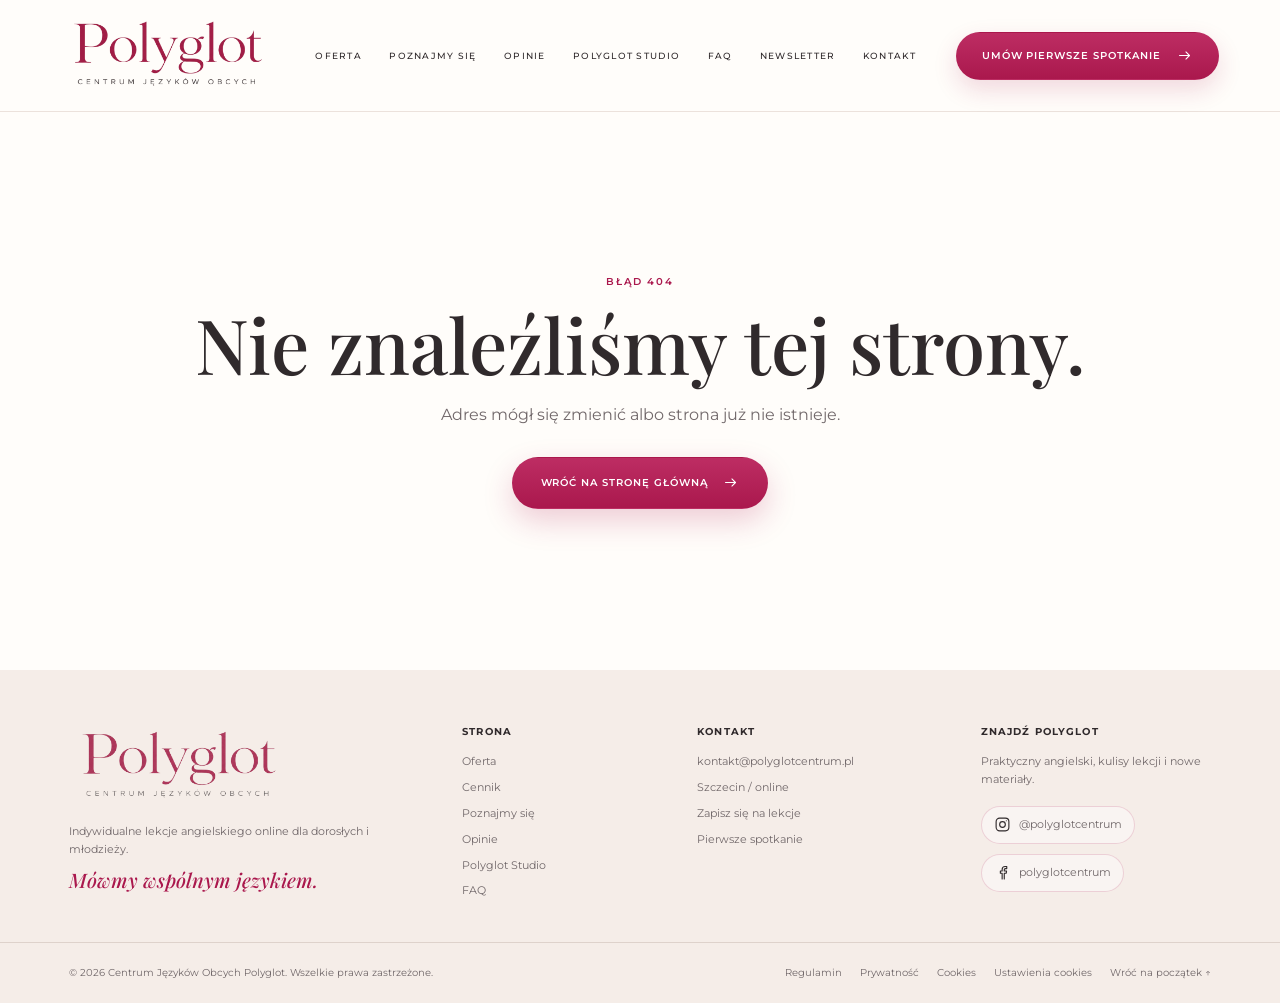
==== cennik/index.html @ 09dde8c4 "Dodanie sekcji Pierwsze spotkanie" ====
<!doctype html>
<html lang="pl">
  <head>
    <meta charset="UTF-8" />
    <meta name="viewport" content="width=device-width, initial-scale=1.0" />
    <title>Cennik lekcji angielskiego online | Polyglot</title>
    <meta name="description" content="Sprawdź ceny indywidualnych lekcji angielskiego online oraz zajęć w parach w Polyglot." />
    <meta name="robots" content="index, follow, max-image-preview:large" />
    <meta name="theme-color" content="#B21F55" />
    <link rel="canonical" href="https://polyglotcentrum.pl/cennik" />
    <link rel="icon" href="/favicon.png" />
    <meta property="og:type" content="website" />
    <meta property="og:locale" content="pl_PL" />
    <meta property="og:site_name" content="Polyglot Centrum Języków Obcych" />
    <meta property="og:title" content="Cennik lekcji angielskiego online | Polyglot" />
    <meta property="og:description" content="Sprawdź ceny indywidualnych lekcji angielskiego online oraz zajęć w parach w Polyglot." />
    <meta property="og:url" content="https://polyglotcentrum.pl/cennik" />
    <meta property="og:image" content="https://polyglotcentrum.pl/brand/polyglot-social.png" />
    <meta name="twitter:card" content="summary_large_image" />
    <meta name="twitter:title" content="Cennik lekcji angielskiego online | Polyglot" />
    <meta name="twitter:description" content="Sprawdź ceny indywidualnych lekcji angielskiego online oraz zajęć w parach w Polyglot." />
    <meta name="twitter:image" content="https://polyglotcentrum.pl/brand/polyglot-social.png" />
    <script type="application/ld+json">
      {
        "@context": "https://schema.org",
        "@type": "Service",
        "name": "Indywidualne lekcje angielskiego online",
        "url": "https://polyglotcentrum.pl/cennik",
        "provider": {
          "@type": "EducationalOrganization",
          "name": "Polyglot Centrum Języków Obcych",
          "url": "https://polyglotcentrum.pl/"
        },
        "areaServed": "PL",
        "availableChannel": {
          "@type": "ServiceChannel",
          "serviceUrl": "https://polyglotcentrum.pl/#kontakt",
          "serviceLocation": { "@type": "VirtualLocation", "url": "https://polyglotcentrum.pl/" }
        },
        "offers": [
          { "@type": "Offer", "name": "Lekcja indywidualna — 45 minut", "price": "120", "priceCurrency": "PLN", "availability": "https://schema.org/LimitedAvailability" },
          { "@type": "Offer", "name": "Lekcja indywidualna — 55 minut", "price": "140", "priceCurrency": "PLN", "availability": "https://schema.org/LimitedAvailability" },
          { "@type": "Offer", "name": "Zajęcia w parze — 45 minut", "price": "75", "priceCurrency": "PLN", "availability": "https://schema.org/LimitedAvailability", "description": "Cena za osobę" },
          { "@type": "Offer", "name": "Zajęcia w parze — 55 minut", "price": "85", "priceCurrency": "PLN", "availability": "https://schema.org/LimitedAvailability", "description": "Cena za osobę" }
        ]
      }
    </script>
    <meta name="description" content="Angielski online dla dorosłych i młodzieży. Zajęcia indywidualne i w parach, przygotowanie do egzaminów oraz oferta dla firm — spokojnie, praktycznie i bez presji.">
    <link rel="icon" href="/favicon.png">
    <meta property="og:title" content="Polyglot — angielski online dla dorosłych i młodzieży">
    <meta property="og:description" content="Angielski online dla dorosłych i młodzieży. Zajęcia indywidualne i w parach, przygotowanie do egzaminów oraz oferta dla firm — spokojnie, praktycznie i bez presji.">
    <meta property="og:image" content="/brand/polyglot-social.png">
    <meta name="twitter:card" content="summary_large_image">
    <meta name="twitter:image" content="/brand/polyglot-social.png">
    <script type="module" crossorigin src="/assets/main-DD665A2Q.js"></script>
    <link rel="stylesheet" crossorigin href="/assets/main-DyHjXM1y.css">
  </head>
  <body>
    <div id="root"></div>
  </body>
</html>
---- assets/main-DyHjXM1y.css ----
@import "https://fonts.googleapis.com/css2?family=Montserrat:wght@400;500;600&family=Playfair+Display:ital,wght@0,500;0,600;1,500&display=swap";@layer components;@layer properties{@supports (((-webkit-hyphens:none)) and (not (margin-trim:inline))) or ((-moz-orient:inline) and (not (color:rgb(from red r g b)))){*,:before,:after,::backdrop{--tw-rotate-x:initial;--tw-rotate-y:initial;--tw-rotate-z:initial;--tw-skew-x:initial;--tw-skew-y:initial;--tw-blur:initial;--tw-brightness:initial;--tw-contrast:initial;--tw-grayscale:initial;--tw-hue-rotate:initial;--tw-invert:initial;--tw-opacity:initial;--tw-saturate:initial;--tw-sepia:initial;--tw-drop-shadow:initial;--tw-drop-shadow-color:initial;--tw-drop-shadow-alpha:100%;--tw-drop-shadow-size:initial}}}@layer theme{:root,:host{--font-sans:ui-sans-serif, system-ui, sans-serif, "Apple Color Emoji", "Segoe UI Emoji", "Segoe UI Symbol", "Noto Color Emoji";--font-mono:ui-monospace, SFMono-Regular, Menlo, Monaco, Consolas, "Liberation Mono", "Courier New", monospace;--radius-sm:.25rem;--radius-md:.375rem;--radius-lg:.5rem;--shadow-sm:0 1px 3px 0 #0000001a, 0 1px 2px -1px #0000001a;--shadow-md:0 4px 6px -1px #0000001a, 0 2px 4px -2px #0000001a;--shadow-lg:0 10px 15px -3px #0000001a, 0 4px 6px -4px #0000001a;--default-font-family:var(--font-sans);--default-mono-font-family:var(--font-mono)}}@layer base{*,:after,:before,::backdrop{box-sizing:border-box;border:0 solid;margin:0;padding:0}::file-selector-button{box-sizing:border-box;border:0 solid;margin:0;padding:0}html,:host{-webkit-text-size-adjust:100%;tab-size:4;line-height:1.5;font-family:var(--default-font-family,ui-sans-serif, system-ui, sans-serif, "Apple Color Emoji", "Segoe UI Emoji", "Segoe UI Symbol", "Noto Color Emoji");font-feature-settings:var(--default-font-feature-settings,normal);font-variation-settings:var(--default-font-variation-settings,normal);-webkit-tap-highlight-color:transparent}hr{height:0;color:inherit;border-top-width:1px}abbr:where([title]){-webkit-text-decoration:underline dotted;text-decoration:underline dotted}h1,h2,h3,h4,h5,h6{font-size:inherit;font-weight:inherit}a{color:inherit;-webkit-text-decoration:inherit;-webkit-text-decoration:inherit;-webkit-text-decoration:inherit;-webkit-text-decoration:inherit;text-decoration:inherit}b,strong{font-weight:bolder}code,kbd,samp,pre{font-family:var(--default-mono-font-family,ui-monospace, SFMono-Regular, Menlo, Monaco, Consolas, "Liberation Mono", "Courier New", monospace);font-feature-settings:var(--default-mono-font-feature-settings,normal);font-variation-settings:var(--default-mono-font-variation-settings,normal);font-size:1em}small{font-size:80%}sub,sup{vertical-align:baseline;font-size:75%;line-height:0;position:relative}sub{bottom:-.25em}sup{top:-.5em}table{text-indent:0;border-color:inherit;border-collapse:collapse}:-moz-focusring{outline:auto}progress{vertical-align:baseline}summary{display:list-item}ol,ul,menu{list-style:none}img,svg,video,canvas,audio,iframe,embed,object{vertical-align:middle;display:block}img,video{max-width:100%;height:auto}button,input,select,optgroup,textarea{font:inherit;font-feature-settings:inherit;font-variation-settings:inherit;letter-spacing:inherit;color:inherit;opacity:1;background-color:#0000;border-radius:0}::file-selector-button{font:inherit;font-feature-settings:inherit;font-variation-settings:inherit;letter-spacing:inherit;color:inherit;opacity:1;background-color:#0000;border-radius:0}:where(select:is([multiple],[size])) optgroup{font-weight:bolder}:where(select:is([multiple],[size])) optgroup option{padding-inline-start:20px}::file-selector-button{margin-inline-end:4px}::placeholder{opacity:1}@supports (not ((-webkit-appearance:-apple-pay-button))) or (contain-intrinsic-size:1px){::placeholder{color:currentColor}@supports (color:color-mix(in lab, red, red)){::placeholder{color:color-mix(in oklab, currentcolor 50%, transparent)}}}textarea{resize:vertical}::-webkit-search-decoration{-webkit-appearance:none}::-webkit-date-and-time-value{min-height:1lh;text-align:inherit}::-webkit-datetime-edit{display:inline-flex}::-webkit-datetime-edit-fields-wrapper{padding:0}::-webkit-datetime-edit{padding-block:0}::-webkit-datetime-edit-year-field{padding-block:0}::-webkit-datetime-edit-month-field{padding-block:0}::-webkit-datetime-edit-day-field{padding-block:0}::-webkit-datetime-edit-hour-field{padding-block:0}::-webkit-datetime-edit-minute-field{padding-block:0}::-webkit-datetime-edit-second-field{padding-block:0}::-webkit-datetime-edit-millisecond-field{padding-block:0}::-webkit-datetime-edit-meridiem-field{padding-block:0}::-webkit-calendar-picker-indicator{line-height:1}:-moz-ui-invalid{box-shadow:none}button,input:where([type=button],[type=reset],[type=submit]){appearance:button}::file-selector-button{appearance:button}::-webkit-inner-spin-button{height:auto}::-webkit-outer-spin-button{height:auto}[hidden]:where(:not([hidden=until-found])){display:none!important}}@layer utilities{.visible{visibility:visible}.fixed{position:fixed}.flex{display:flex}.grid{display:grid}.hidden{display:none}.inline{display:inline}.transform{transform:var(--tw-rotate-x,) var(--tw-rotate-y,) var(--tw-rotate-z,) var(--tw-skew-x,) var(--tw-skew-y,)}.resize{resize:both}.blur{--tw-blur:blur(8px);filter:var(--tw-blur,) var(--tw-brightness,) var(--tw-contrast,) var(--tw-grayscale,) var(--tw-hue-rotate,) var(--tw-invert,) var(--tw-saturate,) var(--tw-sepia,) var(--tw-drop-shadow,)}.delay-1{transition-delay:1ms}}:root{--bg:#fffdfa;--surface:#fff;--surface-soft:#faf5f1;--surface-rose:#fdf4f6;--text:#302a2c;--muted:#71686a;--primary:#aa184d;--primary-hover:#85103a;--primary-soft:#cf6f91;--primary-wash:#f8e9ee;--line:#ebe2dc;--line-strong:#ded2cb;--shadow-sm:0 10px 28px #3a252a0b;--shadow-md:0 20px 52px #3a252a13;--shadow-lg:0 30px 76px #3a252a1b;--radius-sm:12px;--radius-md:18px;--radius-lg:28px;--container:1380px;--section-x:clamp(24px, 5.4vw, 92px);--section-y:clamp(40px, 4vw, 58px)}*{box-sizing:border-box}html{scroll-behavior:smooth;scroll-padding-top:90px}body{background:var(--bg);color:var(--text);-webkit-font-smoothing:antialiased;text-rendering:optimizelegibility;margin:0;font-family:Montserrat,Arial,sans-serif;font-size:16px;line-height:1.7}body.menu-is-open{overflow:hidden}main{overflow:clip}a{color:inherit;text-decoration:none}button,input,textarea{font:inherit}button,a{-webkit-tap-highlight-color:transparent}img{max-width:100%;display:block}::selection{color:var(--text);background:var(--primary-wash)}:focus-visible{outline-offset:3px;outline:3px solid #b21f5547}.skip-link{z-index:1000;background:var(--text);color:#fff;border-radius:8px;padding:10px 14px;transition:transform .2s;position:fixed;top:12px;left:14px;transform:translateY(-160%)}.skip-link:focus{transform:translateY(0)}.eyebrow{color:var(--primary);letter-spacing:.18em;text-transform:uppercase;margin:0 0 14px;font-size:10px;font-weight:600}.section{padding:var(--section-y) var(--section-x);position:relative}.section-heading{text-align:center;max-width:760px;margin:0 auto 26px}.section-heading-left{text-align:left;margin-left:0}.section-heading h2,.about h2,.contact h2{letter-spacing:-.025em;margin:0;font:500 clamp(32px,3.2vw,48px)/1.1 Playfair Display,serif}.section-intro{max-width:620px;color:var(--muted);margin:0 auto;font-size:13px;line-height:1.8}.section-heading-left .section-intro{margin-left:0}.heading-rule{background:var(--primary);opacity:.72;width:44px;height:1px;margin:18px auto;display:block}.heading-rule-left{margin-left:0}.button{letter-spacing:.095em;text-transform:uppercase;border:1px solid #0000;border-radius:999px;justify-content:center;align-items:center;gap:15px;min-height:52px;padding:14px 28px;font-size:10px;font-weight:600;transition:transform .24s,background .24s,border-color .24s,color .24s,box-shadow .24s;display:inline-flex}.button:hover{transform:translateY(-2px)}.button-primary{color:#fff;background:linear-gradient(180deg, #bd2d63 0%, var(--primary) 100%);box-shadow:0 12px 30px #b21f5538}.button-primary:hover{background:linear-gradient(180deg, #a91e51 0%, var(--primary-hover) 100%);box-shadow:0 17px 38px #8f164342}.button-secondary{color:var(--primary-hover);background:#ffffffb3;border-color:#b21f558c}.button-secondary:hover{border-color:var(--primary);background:#fff}.button-row{flex-wrap:wrap;gap:16px;margin-top:24px;display:flex}.card{border:1px solid var(--line);box-shadow:var(--shadow-sm);background:#ffffffdb}.card-grid{max-width:var(--container);gap:20px;margin:0 auto;display:grid}.card-icon{background:var(--primary-wash);width:48px;height:48px;color:var(--primary);border-radius:50%;place-items:center;display:grid}.site-header{z-index:100;-webkit-backdrop-filter:blur(18px);backdrop-filter:blur(18px);background:#fffdfaf0;border-bottom:1px solid #eadfd9e6;grid-template-columns:minmax(214px,auto) 1fr auto;align-items:center;gap:30px;min-height:112px;padding:8px clamp(24px,4.8vw,78px);display:grid;position:sticky;top:0}.brand{align-items:center;width:214px;display:flex}.brand-logo{object-fit:contain;object-position:left center;width:100%;height:auto}.nav{justify-content:center;gap:clamp(18px,2.15vw,36px);display:flex}.nav a{letter-spacing:.14em;text-transform:uppercase;font-size:9px;font-weight:500;position:relative}.nav a:after{content:"";background:var(--primary);height:1px;transition:right .23s;position:absolute;bottom:-8px;left:0;right:100%}.nav a:hover:after{right:0}.header-cta .button{min-height:48px;padding-inline:25px;box-shadow:0 10px 24px #aa184d29}.menu-toggle{background:0 0;border:0;width:42px;height:42px;padding:9px;display:none}.menu-toggle span{background:var(--text);width:24px;height:1px;margin:6px auto;transition:transform .2s,opacity .2s;display:block}.menu-toggle-open span:first-child{transform:translateY(7px)rotate(45deg)}.menu-toggle-open span:nth-child(2){opacity:0}.menu-toggle-open span:nth-child(3){transform:translateY(-7px)rotate(-45deg)}.hero{background:radial-gradient(circle at 78% 42%,#f7e8ecbd,#0000 31%),linear-gradient(118deg,#fffefd 0%,#fffaf8 56%,#fdf5f3 100%);border-bottom:1px solid #eadfd9b8;grid-template-columns:minmax(0,.98fr) minmax(510px,1.02fr);min-height:calc(100vh - 112px);display:grid;position:relative}.hero-copy{z-index:3;align-self:center;padding:68px 3.2vw 62px clamp(46px,7.7vw,128px);position:relative}.hero .eyebrow{margin-bottom:20px}.hero h1{letter-spacing:-.04em;max-width:600px;margin:0 0 16px;font:500 clamp(45px,4vw,64px)/1.025 Playfair Display,serif}.hero-motto{color:var(--primary);margin:0 0 17px;font:italic 500 clamp(24px,1.9vw,31px)/1.25 Playfair Display,serif}.hero-lead{max-width:590px;color:var(--muted);margin:0;font-size:clamp(13px,.9vw,15px);line-height:1.8}.hero-image-wrap{z-index:2;align-items:center;min-width:0;padding:30px clamp(30px,4.2vw,66px) 30px 8px;display:flex;position:relative}.hero-image-halo{background:#f8ebeec7;border-radius:50%;width:min(45vw,700px);height:min(45vw,700px);position:absolute;top:50%;left:1%;transform:translateY(-50%)}.hero-image-frame{z-index:2;width:100%;position:relative}.hero-image-frame img{object-fit:cover;object-position:center 18%;filter:brightness(1.035)saturate(.96);border-radius:18px 18px 25%;width:100%;height:min(70vh,690px);box-shadow:0 25px 68px #42302e17}.hero-facts{width:max-content;max-width:100%;margin-top:30px;display:flex}.hero-facts article{border-right:1px solid var(--line);align-items:center;gap:11px;padding:0 20px;display:flex}.hero-facts article:first-child{padding-left:0}.hero-facts article:last-child{border-right:0;padding-right:0}.hero-facts article>span{color:var(--primary);place-items:center;display:grid}.hero-facts p{color:var(--muted);white-space:nowrap;margin:0;font-size:9.5px;font-weight:500}.offer{background:var(--surface-soft)}.offer-grid{grid-template-columns:repeat(5,minmax(0,1fr))}.offer-card{min-height:265px;box-shadow:none;text-align:left;background:#ffffffa8;border-color:#ded2cbb8;border-radius:6px;flex-direction:column;align-items:stretch;padding:25px 23px 27px;transition:transform .28s,border-color .28s,box-shadow .28s;display:flex}.offer-card:hover{background:#fffffff0;border-color:#aa184d38;transform:translateY(-3px);box-shadow:0 20px 50px #3a252a12}.offer-card-heading{justify-content:flex-start;align-items:center;margin-bottom:34px;display:flex}.offer-card .card-icon{background:0 0;border:1px solid #aa184d33;border-radius:50%;width:42px;height:42px}.offer-card h3{letter-spacing:-.015em;max-width:190px;margin:0 0 17px;font:500 23px/1.16 Playfair Display,serif}.offer-card p{color:var(--muted);margin:0 0 25px;font-size:11.5px;line-height:1.78}.offer-next-step{text-align:center;max-width:760px;margin:26px auto 0}.offer-next-step>p{color:var(--muted);margin:0 auto 18px;font-size:12px;line-height:1.75}.offer-next-step>p strong{color:var(--text);font-weight:600}.offer-next-step>div{flex-wrap:wrap;justify-content:center;gap:16px 30px;display:flex}.offer-next-step a{color:var(--primary-hover);letter-spacing:.12em;text-transform:uppercase;align-items:center;gap:10px;font-size:10px;font-weight:700;display:inline-flex}.offer-next-step a:hover{color:var(--primary)}.about{background:var(--bg);grid-template-columns:minmax(0,1.08fr) minmax(400px,.92fr);align-items:center;gap:clamp(44px,5vw,76px);display:grid}.about-copy{min-width:0;padding-left:clamp(0px,2vw,28px)}.about h2{max-width:620px;font-size:clamp(38px,3.6vw,54px)}.about-copy>p:not(.eyebrow){max-width:640px;color:var(--muted);margin:0 0 16px;font-size:13px;line-height:1.85}.about-images{border-radius:190px 190px 8px 8px;min-width:0;overflow:hidden;box-shadow:0 24px 60px #3a252a14}.about-main-image{object-fit:cover;object-position:78% 24%;transform-origin:78% 24%;width:100%;height:min(66vw,650px);transform:scale(1.4)}.about-fact-cards{grid-template-columns:repeat(3,minmax(0,1fr));gap:12px;margin-top:28px;display:grid}.about-fact-cards article{border:0;border-top:1px solid var(--line);background:0 0;border-radius:0;grid-template-columns:40px 1fr;gap:12px;padding:16px;display:grid}.about-fact-cards article>span{background:var(--primary-wash);width:38px;height:38px;color:var(--primary);border-radius:50%;place-items:center;display:grid}.about-fact-cards h3{margin:0 0 4px;font-size:11.5px;line-height:1.45}.about-fact-cards p{color:var(--muted);margin:0;font-size:10px;line-height:1.55}.testimonials{background:var(--bg);padding-top:38px;padding-bottom:38px}.testimonials .section-heading{margin-bottom:20px}.testimonials .section-heading h2{font-size:clamp(28px,2.5vw,38px)}.testimonial-grid{grid-template-columns:repeat(3,minmax(0,1fr));align-items:stretch;gap:18px;max-width:1180px;margin:0 auto;display:grid}.testimonial-grid.is-short{grid-template-columns:repeat(2,minmax(0,1fr));max-width:780px}.testimonial-card{border-color:var(--line);min-height:0;box-shadow:var(--shadow-sm);background:#fff;border-radius:5px;flex-direction:column;padding:24px 28px 22px;display:flex}.testimonial-card:first-child{color:var(--text);border-color:var(--line);background:#fff}.testimonial-card>p{color:var(--text);margin:0 0 18px;font:400 13.5px/1.75 Montserrat,Arial,sans-serif}.testimonial-card footer{border-top:1px solid var(--line);align-items:center;gap:10px;margin-top:auto;padding-top:12px;display:flex}.testimonial-card:first-child footer{border-top-color:var(--line)}.initials{background:var(--primary-wash);width:34px;height:34px;color:var(--primary-hover);border-radius:50%;place-items:center;font-size:9px;display:grid}.testimonial-card:first-child .initials{background:var(--primary-wash);color:var(--primary-hover)}.testimonial-card strong,.testimonial-card small{display:block}.testimonial-card small{color:var(--muted);font-size:9.5px}.testimonial-card:first-child small{color:#ffffffb8}.slider-controls{justify-content:center;align-items:center;gap:14px;margin-top:28px;display:flex}.slider-controls button{border:1px solid var(--line);width:42px;height:42px;color:var(--primary-hover);background:#fff;border-radius:50%;place-items:center;display:grid}.slider-controls button:hover{border-color:var(--primary);background:var(--primary-wash)}.slider-controls button:first-child svg{transform:rotate(180deg)}.slider-count{min-width:32px;color:var(--muted);text-align:center;font-size:11px}.slider-dots{align-items:center;gap:7px;display:flex}.slider-dots span{background:var(--line);border-radius:50%;width:6px;height:6px;transition:width .2s,background .2s}.slider-dots span.is-active{background:var(--primary);border-radius:999px;width:18px}.studio{background:radial-gradient(circle at 8% 8%,#f8e8eeb3,#0000 23%),linear-gradient(145deg,#fffdfb,#fbf6f3);overflow:hidden}.studio-showcase{border:1px solid var(--line);max-width:1080px;box-shadow:var(--shadow-sm);background:#ffffffe0;border-radius:28px;grid-template-columns:auto minmax(0,1fr) auto;align-items:center;gap:clamp(28px,4vw,54px);margin:0 auto;padding:clamp(34px,4vw,56px);display:grid}.studio-showcase-icon{background:var(--primary-wash);width:112px;height:112px;color:var(--primary);border-radius:50%;place-items:center;display:grid}.studio-showcase-copy .eyebrow{margin-bottom:11px}.studio-showcase-copy h2{margin:0 0 13px;font:500 clamp(30px,2.9vw,44px)/1.1 Playfair Display,serif}.studio-showcase-copy>p:not(.eyebrow){max-width:620px;color:var(--muted);margin:0;font-size:12.5px;line-height:1.8}.studio-tags{flex-wrap:wrap;gap:8px;margin-top:20px;display:flex}.studio-tags span{border:1px solid var(--line);color:var(--primary-hover);background:var(--surface-soft);letter-spacing:.05em;text-transform:uppercase;border-radius:999px;padding:7px 11px;font-size:9px;font-weight:600}.studio-showcase-link{white-space:nowrap}.first-meeting{background:radial-gradient(circle at 88% 12%, #d76e941f, transparent 27%), var(--surface-soft)}.first-meeting-card{border:1px solid var(--line);border-radius:var(--radius-lg);max-width:1180px;box-shadow:var(--shadow-md);background:#ffffffe6;grid-template-columns:minmax(0,.86fr) minmax(0,1.14fr);gap:clamp(42px,6vw,78px);margin:0 auto;padding:clamp(38px,5vw,64px);display:grid}.first-meeting-intro h2{letter-spacing:-.025em;margin:0;font:500 clamp(34px,3.5vw,50px)/1.08 Playfair Display,serif}.first-meeting-intro>p:not(.eyebrow){color:var(--muted);margin:0;font-size:13px;line-height:1.8}.first-meeting-price{align-items:baseline;gap:14px;margin:26px 0 22px;display:flex}.first-meeting-price strong{color:var(--primary-hover);font:500 42px/1 Playfair Display,serif}.first-meeting-price span{color:var(--muted);letter-spacing:.09em;text-transform:uppercase;font-size:10px;font-weight:600}.first-meeting-details{grid-template-columns:repeat(2,minmax(0,1fr));align-content:center;gap:24px 28px;display:grid}.first-meeting-details article{align-items:flex-start;gap:14px;display:flex}.first-meeting-details .card-icon{flex:none;width:39px;height:39px}.first-meeting-details h3{margin:0 0 6px;font:500 19px/1.25 Playfair Display,serif}.first-meeting-details article p{color:var(--muted);margin:0;font-size:10.5px;line-height:1.7}.first-meeting-note{border-left:2px solid var(--primary-soft);background:var(--primary-wash);color:var(--muted);grid-column:1/-1;margin:5px 0 0;padding:19px 21px;font-size:11px;line-height:1.75}.first-meeting-note strong{color:var(--text)}.getting-started{background:var(--bg)}.getting-started-steps{grid-template-columns:repeat(4,minmax(0,1fr));max-width:1180px;margin:0 auto;padding:0;list-style:none;display:grid}.getting-started-steps li{border-left:1px solid var(--line);min-height:190px;padding:16px 30px 22px}.getting-started-steps li:last-child{border-right:1px solid var(--line)}.getting-started-steps li>span{color:var(--primary-soft);margin-bottom:23px;font:italic 500 25px/1 Playfair Display,serif;display:block}.getting-started-steps h3{margin:0 0 9px;font:500 21px/1.25 Playfair Display,serif}.getting-started-steps p{color:var(--muted);margin:0;font-size:10.5px;line-height:1.72}.faq{background:var(--bg);grid-template-columns:minmax(280px,.72fr) minmax(0,1.28fr);align-items:start;gap:clamp(38px,5vw,60px);display:grid}.faq .section-heading{margin-bottom:30px}.faq-list{gap:10px;display:grid}.faq-item{border:1px solid var(--line);border-radius:var(--radius-sm);background:#fffc;overflow:hidden}.faq-item button{width:100%;color:var(--text);text-align:left;cursor:pointer;background:0 0;border:0;justify-content:space-between;align-items:center;padding:19px 21px;font-weight:500;display:flex}.faq-item button b{color:var(--primary);font:300 24px/1 Playfair Display,serif}.faq-answer{grid-template-rows:0fr;transition:grid-template-rows .28s;display:grid}.faq-answer[hidden]{display:none}.faq-answer p{color:var(--muted);margin:0;padding:0 21px;font-size:12.5px;overflow:hidden}.faq-open .faq-answer{grid-template-rows:1fr}.faq-open .faq-answer p{padding-bottom:21px}.faq-regulations{border:1px solid var(--line);border-radius:var(--radius-md);background:var(--surface-soft);padding:24px}.faq-regulations h3{margin:0 0 8px;font:500 24px/1.2 Playfair Display,serif}.faq-regulations p{color:var(--muted);margin:0 0 19px;font-size:11.5px}.faq-regulations .button{width:100%}.contact{background:var(--surface-soft);grid-template-columns:minmax(0,.9fr) minmax(420px,1.1fr);align-items:start;gap:clamp(44px,6vw,74px);display:grid}.contact-copy>p:not(.eyebrow):not(.contact-doc-note){max-width:560px;color:var(--muted);margin:0;font-size:13px}.contact-details{gap:14px;margin:28px 0;display:grid}.contact-details span{align-items:center;gap:13px;font-size:11.5px;display:flex}.contact-details svg,.contact-details a:hover{color:var(--primary)}.contact-doc-note{max-width:560px;color:var(--muted);margin:0;font-size:10.5px}.contact-doc-note a{color:var(--primary-hover);text-underline-offset:3px;text-decoration:underline}.contact-form-wrap{border:1px solid var(--line);border-radius:var(--radius-md);box-shadow:var(--shadow-md);background:#ffffffe6;padding:33px}.contact-form{grid-template-columns:1fr 1fr;gap:9px 16px;display:grid}.contact-form label{color:var(--text);letter-spacing:.1em;text-transform:uppercase;font-size:9px;font-weight:600}.contact-intent,.contact-form select,.contact-form label[for=contact-message],.contact-form textarea,.consent,.contact-form button{grid-column:1/-1}.contact-form input,.contact-form textarea,.contact-form select{border:1px solid var(--line);width:100%;min-width:0;color:var(--text);letter-spacing:0;text-transform:none;background:#fffefd;border-radius:10px;outline:none;margin:0 0 10px;padding:14px 15px;font-size:13px;transition:border-color .2s,box-shadow .2s}.contact-form textarea{resize:vertical}.contact-form input::placeholder,.contact-form textarea::placeholder{color:#a49a97}.contact-form input:focus,.contact-form textarea:focus,.contact-form select:focus{border-color:var(--primary);box-shadow:0 0 0 4px #b21f5517}.consent{align-items:flex-start;gap:10px;margin-top:2px;line-height:1.6;color:var(--muted)!important;letter-spacing:0!important;text-transform:none!important;font-size:9.5px!important;font-weight:400!important;display:flex!important}.consent input{width:auto;margin:3px 0 0}.contact-form button{background:linear-gradient(180deg, #bd2d63 0%, var(--primary) 100%);color:#fff;letter-spacing:.1em;cursor:pointer;border:0;border-radius:999px;justify-content:center;align-items:center;gap:16px;min-height:54px;margin-top:5px;font-size:10px;font-weight:600;transition:transform .24s,background .24s,box-shadow .24s;display:flex}.contact-form button:hover{background:linear-gradient(180deg, #a91e51 0%, var(--primary-hover) 100%);transform:translateY(-2px);box-shadow:0 14px 30px #8f164333}.contact-form button:disabled{cursor:wait;opacity:.7}.contact-form-error{color:#8b2e3f;grid-column:1/-1;margin:4px 0 0;font-size:11px}.form-success{text-align:center;padding:62px 18px}.form-success h3{margin:0 0 12px;font:500 30px/1.2 Playfair Display,serif}.form-success p{max-width:460px;color:var(--muted);margin:0 auto 22px;font-size:12.5px}.form-reset{color:var(--primary-hover);letter-spacing:.1em;cursor:pointer;background:0 0;border:0;font-size:10px;font-weight:600}.newsletter-signup .ml-form-embedSubmit button{background:var(--primary)!important}.newsletter{background:radial-gradient(circle at 12% 18%,#d76e941f,#0000 26%),linear-gradient(135deg,#fffdfb 0%,#fff5f7 100%)}.newsletter-premium-card{border-radius:var(--radius-lg);max-width:1080px;box-shadow:var(--shadow-md);background:#ffffffdb;border:1px solid #eadfd9f5;grid-template-columns:minmax(0,1.1fr) minmax(340px,.9fr);align-items:center;gap:clamp(34px,5vw,70px);margin:0 auto;padding:clamp(42px,5vw,64px);display:grid}.newsletter-premium-card h2{letter-spacing:-.025em;margin:0;font:500 clamp(34px,3.6vw,50px)/1.08 Playfair Display,serif}.newsletter-intro{color:var(--muted);margin:0;font-size:13px;line-height:1.8}.newsletter-benefits{gap:10px;margin-top:25px;display:grid}.newsletter-benefits div{align-items:flex-start;gap:10px;display:flex}.newsletter-benefits span{background:var(--primary-wash);width:20px;height:20px;color:var(--primary);border-radius:50%;flex:none;place-items:center;margin-top:2px;font-size:11px;font-weight:600;display:grid}.newsletter-benefits p{color:var(--text);margin:0;font-size:11.5px}.newsletter-signup{border:1px solid var(--line);border-radius:var(--radius-md);background:var(--surface-soft);padding:27px}.newsletter-form{gap:9px;display:grid}.newsletter-form label{letter-spacing:.1em;text-transform:uppercase;font-size:9px;font-weight:600}.newsletter-form input{border:1px solid var(--line);width:100%;min-height:55px;color:var(--text);background:#fff;border-radius:999px;outline:none;padding:14px 18px}.newsletter-form input:focus{border-color:var(--primary);box-shadow:0 0 0 4px #b21f5517}.newsletter-form .newsletter-consent-check{color:var(--muted);letter-spacing:0;text-transform:none;cursor:pointer;grid-template-columns:18px 1fr;align-items:start;gap:10px;margin:4px 2px 6px;font-size:9.5px;font-weight:400;line-height:1.55;display:grid}.newsletter-form .newsletter-consent-check input{width:16px;height:16px;min-height:16px;accent-color:var(--primary);border-radius:4px;margin:2px 0 0;padding:0}.newsletter-consent-check a{color:var(--primary-hover);text-underline-offset:3px;text-decoration:underline}.newsletter-form button{background:linear-gradient(180deg, #bd2d63 0%, var(--primary) 100%);color:#fff;letter-spacing:.1em;cursor:pointer;border:0;border-radius:999px;min-height:55px;padding:14px 24px;font-size:10px;font-weight:600;transition:transform .24s,background .24s,box-shadow .24s;box-shadow:0 12px 28px #b21f5533}.newsletter-form button:hover{background:linear-gradient(180deg, #a91e51 0%, var(--primary-hover) 100%);transform:translateY(-2px);box-shadow:0 16px 34px #8f16433d}.newsletter-form button:disabled{cursor:wait;opacity:.7}.newsletter-consent{color:var(--muted);margin:13px 0 0;font-size:9.5px;line-height:1.65}.newsletter-consent a{color:var(--primary-hover);text-underline-offset:3px;text-decoration:underline}.newsletter-message{color:var(--primary-hover);margin:14px 0 0;font-size:11px;font-weight:500}.newsletter-message-error{color:#8b2e3f}.newsletter-consent-required{text-align:center;padding:28px 12px}.newsletter-consent-required h3{margin:0 0 10px;font:500 25px/1.2 Playfair Display,serif}.newsletter-consent-required p{color:var(--muted);margin:0 auto 18px;font-size:11px;line-height:1.7}.newsletter-consent-required p a{color:var(--primary-hover);text-underline-offset:3px;text-decoration:underline}.newsletter-consent-required button{border:1px solid var(--primary);background:var(--primary);color:#fff;letter-spacing:.08em;cursor:pointer;border-radius:999px;min-height:48px;padding:12px 20px;font-size:9px;font-weight:600;transition:transform .2s,background .2s}.newsletter-consent-required button:hover{background:var(--primary-hover);transform:translateY(-1px)}.footer-cookie-settings{color:var(--primary-hover);font:inherit;text-underline-offset:3px;cursor:pointer;background:0 0;border:0;text-decoration:underline}:is(.newsletter-signup .ml-form-embedContent,.newsletter-signup .ml-form-embedPermissions:has(.privacy-policy)){display:none!important}.newsletter-signup .ml-form-embedContainer,.newsletter-signup .ml-form-align-center,.newsletter-signup .ml-form-embedWrapper{width:100%!important;max-width:none!important}.newsletter-signup .ml-form-embedWrapper{background:0 0!important}.newsletter-signup .ml-form-embedBody{padding:0!important}.site-footer{background:#f5ede8}.footer-main{max-width:var(--container);padding:54px var(--section-x) 42px;grid-template-columns:1.5fr .78fr 1fr 1.05fr;gap:clamp(30px,5vw,70px);margin:0 auto;display:grid}.footer-brand img{object-fit:contain;object-position:left center;width:220px;height:auto}.footer-brand p{max-width:310px;color:var(--muted);margin:14px 0 8px;font-size:10.5px}.footer-brand em{color:var(--primary);font:italic 500 20px/1.3 Playfair Display,serif}.footer-main nav,.footer-contact,.footer-social{flex-direction:column;align-items:flex-start;gap:8px;display:flex}.footer-main strong{letter-spacing:.12em;text-transform:uppercase;margin-bottom:5px;font-size:9.5px}.footer-main a,.footer-main span{color:var(--muted);font-size:10.5px}.footer-main a:hover{color:var(--primary-hover)}.footer-social>p{max-width:230px;color:var(--muted);margin:0 0 9px;font-size:10.5px;line-height:1.7}.social-links{flex-wrap:wrap;gap:10px;display:flex}.social-links a{color:var(--text);background:#ffffff6b;border:1px solid #aa184d2b;border-radius:999px;align-items:center;gap:8px;padding:9px 12px;transition:border-color .2s,background .2s,color .2s;display:inline-flex}.social-links a:hover{color:var(--primary-hover);background:#ffffffdb;border-color:#aa184d61}.social-links svg{fill:none;stroke:currentColor;stroke-width:1.6px;stroke-linecap:round;stroke-linejoin:round;width:17px;height:17px}.social-links .social-dot{fill:currentColor;stroke:none}.footer-bottom{max-width:var(--container);padding:22px var(--section-x);border-top:1px solid var(--line-strong);justify-content:space-between;align-items:center;gap:20px;margin:0 auto;display:flex}.footer-bottom p,.footer-bottom a{color:var(--muted);margin:0;font-size:9.5px}.footer-bottom a:hover{color:var(--primary-hover)}.footer-bottom nav{flex-wrap:wrap;gap:18px;display:flex}.footer-cookie-settings{color:var(--muted);padding:0;font-size:9.5px;text-decoration:none}.cookie-consent{z-index:1000;border:1px solid var(--line-strong);border-radius:var(--radius-md);max-width:1060px;box-shadow:var(--shadow-lg);background:#fffdfafa;justify-content:space-between;align-items:center;gap:28px;margin:0 auto;padding:22px 24px;display:flex;position:fixed;bottom:22px;left:22px;right:22px}.cookie-consent h2{margin:0 0 5px;font:500 22px/1.2 Playfair Display,serif}.cookie-consent p{max-width:610px;color:var(--muted);margin:0;font-size:11px;line-height:1.65}.cookie-consent p a{color:var(--primary-hover);text-decoration:underline}.cookie-actions{flex:none;gap:10px;display:flex}.cookie-actions button{letter-spacing:.08em;cursor:pointer;border-radius:999px;min-height:44px;padding:11px 17px;font-size:9px;font-weight:600}.cookie-essential{border:1px solid var(--primary);color:var(--primary-hover);background:0 0}.cookie-functional{border:1px solid var(--primary);background:var(--primary);color:#fff}.studio-page{min-height:100vh;padding:70px var(--section-x);background:var(--bg)}.studio-page-hero{text-align:center;max-width:800px;margin:0 auto 64px}.studio-page-hero h1{margin:0 0 20px;font:500 clamp(46px,7vw,82px)/1.03 Playfair Display,serif}.studio-page-hero>p:not(.eyebrow){color:var(--muted);margin:0 auto 28px}.studio-page-grid{grid-template-columns:repeat(4,minmax(0,1fr));gap:20px;max-width:1150px;margin:0 auto;display:grid}.studio-page-grid article{border:1px solid var(--line);border-radius:var(--radius-md);background:#fff;padding:30px}.studio-page-grid h2{margin:0 0 10px;font:500 26px/1.2 Playfair Display,serif}.studio-page-grid p{color:var(--muted);font-size:12px}.studio-page-grid span{color:var(--primary-hover);letter-spacing:.12em;text-transform:uppercase;font-size:9.5px}.not-found-page{min-height:62vh;padding:70px var(--section-x);text-align:center;flex-direction:column;justify-content:center;align-items:center;display:flex}.not-found-page h1{margin:0 0 18px;font:500 clamp(44px,6vw,76px)/1.04 Playfair Display,serif}.not-found-page>p:not(.eyebrow){max-width:580px;color:var(--muted);margin:0 0 28px}.pricing-page{min-height:100vh;padding:78px var(--section-x) 92px;background:var(--bg)}.pricing-hero{text-align:center;max-width:780px;margin:0 auto 54px}.pricing-hero h1{letter-spacing:-.025em;margin:0 0 22px;font:500 clamp(48px,6vw,76px)/1.02 Playfair Display,serif}.pricing-intro{max-width:650px;color:var(--muted);margin:0 auto 18px;font-size:14px;line-height:1.8}.pricing-date{color:var(--primary-hover);letter-spacing:.1em;text-transform:uppercase;margin:0;font-size:10px;font-weight:700}.pricing-options{grid-template-columns:repeat(2,minmax(0,1fr));gap:22px;max-width:970px;margin:0 auto 24px;display:grid}.pricing-card{border:1px solid var(--line);border-radius:var(--radius-lg);background:#ffffffd1;padding:42px;position:relative;box-shadow:0 18px 50px #3a252a0e}.pricing-card-featured{border-color:#aa184d45;box-shadow:0 22px 65px #aa184d17}.pricing-badge{color:var(--primary-hover);letter-spacing:.12em;font-size:8px;font-weight:700;position:absolute;top:20px;right:22px}.pricing-label{color:var(--primary-hover);letter-spacing:.12em;text-transform:uppercase;margin:0 0 16px;font-size:9px;font-weight:700}.pricing-card h2{margin:0 0 13px;font:500 34px/1.15 Playfair Display,serif}.pricing-value{color:var(--text);margin:0 0 20px;font:500 48px/1 Playfair Display,serif}.pricing-value small{color:var(--muted);font:500 11px/1.4 Montserrat,sans-serif}.pricing-card>p:not(.pricing-label){min-height:62px;color:var(--muted);margin:0 0 23px;font-size:12px;line-height:1.75}.pricing-card ul{border-top:1px solid var(--line);gap:11px;margin:0 0 28px;padding:22px 0 0;list-style:none;display:grid}.pricing-card li{color:var(--text-soft);padding-left:20px;font-size:11px;line-height:1.55;position:relative}.pricing-card li:before{content:"✓";color:var(--primary);font-weight:700;position:absolute;left:0}.pricing-card .button{justify-content:center;width:100%}.pricing-additional{grid-template-columns:repeat(2,minmax(0,1fr));gap:22px;max-width:970px;margin:0 auto 24px;display:grid}.pricing-additional article{border:1px solid var(--line);border-radius:var(--radius-md);background:#ffffff8c;padding:34px 36px}.pricing-additional h2{margin:5px 0 12px;font:500 27px/1.2 Playfair Display,serif}.pricing-pair-options{gap:8px;margin:-2px 0 18px;display:grid}.pricing-pair-value{border-bottom:1px solid var(--line);color:var(--text);justify-content:space-between;align-items:baseline;gap:18px;padding-bottom:8px;display:flex}.pricing-pair-value strong{font:500 20px/1.2 Playfair Display,serif}.pricing-pair-value span{white-space:nowrap;font:500 25px/1.1 Playfair Display,serif}.pricing-pair-value small{color:var(--muted);font:500 10px/1.4 Montserrat,sans-serif}.pricing-additional article>p:not(.eyebrow){color:var(--muted);margin:0 0 18px;font-size:11.5px;line-height:1.72}.pricing-additional a{color:var(--primary-hover);letter-spacing:.1em;text-transform:uppercase;font-size:9px;font-weight:700}.pricing-note{border-radius:var(--radius-md);background:linear-gradient(135deg,#b11f5514,#f4dfe26b);justify-content:space-between;align-items:center;gap:34px;max-width:970px;margin:0 auto;padding:34px 38px;display:flex}.pricing-note h2{margin:4px 0 9px;font:500 28px/1.2 Playfair Display,serif}.pricing-note div>p:not(.eyebrow){max-width:580px;color:var(--muted);margin:0;font-size:11.5px;line-height:1.7}.reveal{opacity:0;transition:opacity .7s,transform .7s;transform:translateY(16px)}.reveal.visible{opacity:1;transform:none}.delay-1{transition-delay:.12s}@media (width<=1180px){:root{--section-x:clamp(24px, 4.5vw, 58px);--section-y:clamp(40px, 4.5vw, 56px)}.site-header{grid-template-columns:minmax(185px,auto) 1fr auto auto;min-height:100px;padding-inline:26px}.brand{width:185px}.nav{display:none}.menu-toggle{display:block}.nav-open{border-bottom:1px solid var(--line);max-height:calc(100vh - 100px);box-shadow:var(--shadow-md);background:#fffdfbfc;flex-direction:column;align-items:center;gap:0;padding:16px 24px 26px;display:flex;position:absolute;top:100px;left:0;right:0;overflow-y:auto}.nav-open a{text-align:center;width:100%;padding:13px}.nav-open a:after{display:none}.hero{grid-template-columns:minmax(0,1fr) minmax(430px,.92fr);min-height:calc(100vh - 100px)}.hero-copy{padding-left:5.3vw}.hero h1{font-size:clamp(42px,4.8vw,58px)}.hero-facts{flex-wrap:wrap;width:100%}.offer-grid{grid-template-columns:repeat(3,minmax(0,1fr))}.pricing-page{padding-top:62px}.testimonial-grid{grid-template-columns:repeat(2,minmax(0,1fr))}.studio-showcase{grid-template-columns:auto minmax(0,1fr)}.studio-showcase-link{grid-column:2;width:max-content}.about{grid-template-columns:minmax(0,1fr) minmax(380px,.9fr)}.about-fact-cards{grid-template-columns:1fr}.about-main-image{height:600px}.newsletter-premium-card{grid-template-columns:1fr;max-width:820px}.newsletter-signup{max-width:540px}.footer-main{grid-template-columns:1.35fr repeat(3,1fr);gap:30px}}@media (width<=780px){:root{--section-x:22px;--section-y:40px}html{scroll-padding-top:76px}.site-header{grid-template-columns:1fr auto;min-height:76px;padding:6px 18px}.brand{width:170px}.brand-logo{height:auto}.header-cta{display:none}.nav-open{max-height:calc(100vh - 76px);top:76px}.hero{grid-template-columns:1fr;min-height:auto}.hero-copy{padding:55px 22px 34px}.hero h1{max-width:520px;font-size:clamp(37px,10vw,49px)}.hero-motto{font-size:24px}.hero-lead{font-size:13px}.button-row{flex-direction:column}.button-row .button{width:100%}.hero-facts{grid-template-columns:1fr;margin-top:25px;display:grid}.hero-facts article{border-right:0;border-bottom:1px solid var(--line);padding:11px 0}.hero-facts article:last-child{border-bottom:0}.hero-facts p{white-space:normal}.hero-image-wrap{min-height:0;padding:0 22px 45px}.hero-image-halo{width:82vw;height:82vw;left:7%}.hero-image-frame img{border-radius:16px 16px 22%;height:440px}.section-heading{margin-bottom:28px}.section-heading h2,.about h2,.contact h2{font-size:clamp(30px,8vw,40px)}.offer-grid,.testimonial-grid,.studio-page-grid,.pricing-options,.pricing-additional{grid-template-columns:1fr}.pricing-card>p:not(.pricing-label){min-height:auto}.pricing-note{flex-direction:column;align-items:flex-start}.first-meeting-card{grid-template-columns:1fr;gap:36px;padding:34px 25px}.getting-started-steps{grid-template-columns:1fr 1fr;gap:28px 0}.getting-started-steps li:nth-child(2){border-right:1px solid var(--line)}.offer-card{min-height:250px}.offer-card-heading{margin-bottom:25px}.pricing-page{padding:46px 20px 64px}.pricing-hero{margin-bottom:36px}.pricing-hero h1{font-size:45px}.pricing-card{padding:34px 25px 28px}.pricing-badge{margin-bottom:14px;display:inline-block;position:static}.pricing-value{font-size:42px}.pricing-additional article,.pricing-note{padding:28px 25px}.about{grid-template-columns:1fr;gap:38px}.about-copy{order:1;padding-left:0}.about-images{border-radius:140px 140px 12px 12px;order:2}.about-main-image{height:510px;transform:scale(1.3)}.about-fact-cards{grid-template-columns:1fr}.studio-showcase{text-align:center;grid-template-columns:1fr}.studio-showcase-icon{margin:0 auto}.studio-tags{justify-content:center}.studio-showcase-link{grid-column:auto;width:100%}.faq,.contact{grid-template-columns:1fr;gap:40px}.contact-form-wrap{padding:24px 19px}.contact-form{grid-template-columns:1fr}.contact-form label,.contact-form input,.contact-form textarea,.contact-form select,.consent,.contact-form button{grid-column:1}.newsletter-premium-card{border-radius:22px;padding:34px 20px}.newsletter-signup{padding:20px}.footer-main{grid-template-columns:1fr 1fr}.footer-brand{grid-column:1/-1}.footer-bottom{flex-direction:column;align-items:flex-start}.footer-bottom nav{gap:14px}.cookie-consent{flex-direction:column;align-items:stretch;gap:17px;padding:20px}.cookie-actions{grid-template-columns:1fr;display:grid}.cookie-actions button{width:100%}}@media (width<=460px){.brand{width:150px}.hero h1{font-size:clamp(34px,10.5vw,44px)}.hero-image-frame img{height:380px}.button{width:100%}.first-meeting-details,.getting-started-steps{grid-template-columns:1fr}.getting-started-steps{gap:0}.getting-started-steps li{border-right:1px solid var(--line);border-bottom:1px solid var(--line);min-height:0;padding:20px 22px 24px}.getting-started-steps li:first-child{border-top:1px solid var(--line)}.footer-main{grid-template-columns:1fr}.footer-brand{grid-column:auto}}@media (prefers-reduced-motion:reduce){*{scroll-behavior:auto!important}.reveal{opacity:1;transition:none;transform:none}.button,.offer-card,.newsletter-form button,.contact-form button{transition:none}}@property --tw-rotate-x{syntax:"*";inherits:false}@property --tw-rotate-y{syntax:"*";inherits:false}@property --tw-rotate-z{syntax:"*";inherits:false}@property --tw-skew-x{syntax:"*";inherits:false}@property --tw-skew-y{syntax:"*";inherits:false}@property --tw-blur{syntax:"*";inherits:false}@property --tw-brightness{syntax:"*";inherits:false}@property --tw-contrast{syntax:"*";inherits:false}@property --tw-grayscale{syntax:"*";inherits:false}@property --tw-hue-rotate{syntax:"*";inherits:false}@property --tw-invert{syntax:"*";inherits:false}@property --tw-opacity{syntax:"*";inherits:false}@property --tw-saturate{syntax:"*";inherits:false}@property --tw-sepia{syntax:"*";inherits:false}@property --tw-drop-shadow{syntax:"*";inherits:false}@property --tw-drop-shadow-color{syntax:"*";inherits:false}@property --tw-drop-shadow-alpha{syntax:"<percentage>";inherits:false;initial-value:100%}@property --tw-drop-shadow-size{syntax:"*";inherits:false}
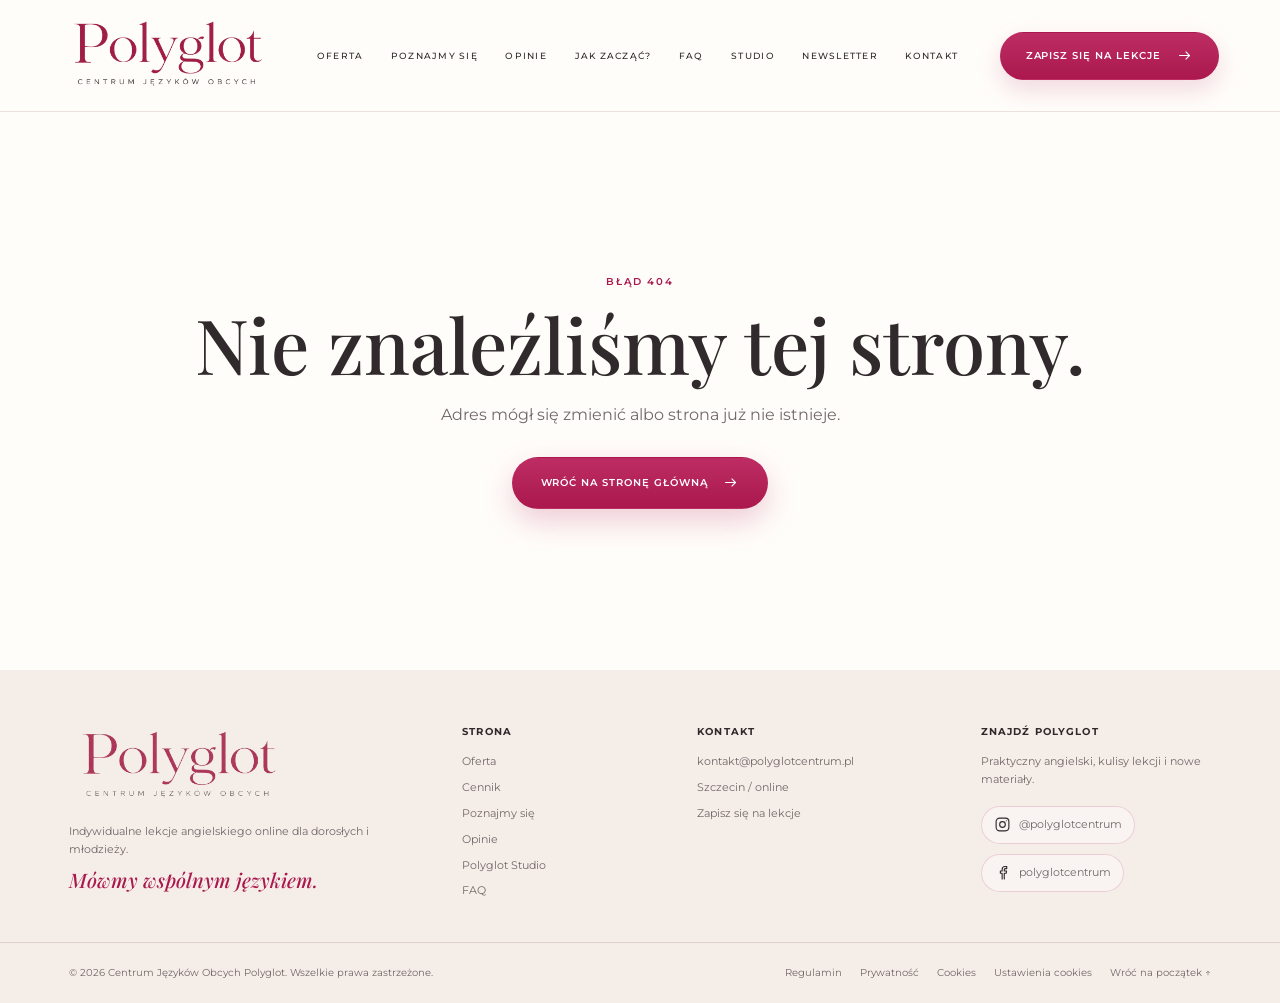
==== commit 8700551d: "Poprawa sekcji Jak zacząć i nawigacji" ====
--- a/cennik/index.html
+++ b/cennik/index.html
@@ -52,8 +52,8 @@
     <meta property="og:image" content="/brand/polyglot-social.png">
     <meta name="twitter:card" content="summary_large_image">
     <meta name="twitter:image" content="/brand/polyglot-social.png">
-    <script type="module" crossorigin src="/assets/main-DD665A2Q.js"></script>
-    <link rel="stylesheet" crossorigin href="/assets/main-DyHjXM1y.css">
+    <script type="module" crossorigin src="/assets/main-BmMg-GQm.js"></script>
+    <link rel="stylesheet" crossorigin href="/assets/main-DpmmBVo3.css">
   </head>
   <body>
     <div id="root"></div>
--- a/assets/main-DpmmBVo3.css
+++ b/assets/main-DpmmBVo3.css
@@ -0,0 +1 @@
+@import "https://fonts.googleapis.com/css2?family=Montserrat:wght@400;500;600&family=Playfair+Display:ital,wght@0,500;0,600;1,500&display=swap";@layer components;@layer properties{@supports (((-webkit-hyphens:none)) and (not (margin-trim:inline))) or ((-moz-orient:inline) and (not (color:rgb(from red r g b)))){*,:before,:after,::backdrop{--tw-rotate-x:initial;--tw-rotate-y:initial;--tw-rotate-z:initial;--tw-skew-x:initial;--tw-skew-y:initial;--tw-blur:initial;--tw-brightness:initial;--tw-contrast:initial;--tw-grayscale:initial;--tw-hue-rotate:initial;--tw-invert:initial;--tw-opacity:initial;--tw-saturate:initial;--tw-sepia:initial;--tw-drop-shadow:initial;--tw-drop-shadow-color:initial;--tw-drop-shadow-alpha:100%;--tw-drop-shadow-size:initial}}}@layer theme{:root,:host{--font-sans:ui-sans-serif, system-ui, sans-serif, "Apple Color Emoji", "Segoe UI Emoji", "Segoe UI Symbol", "Noto Color Emoji";--font-mono:ui-monospace, SFMono-Regular, Menlo, Monaco, Consolas, "Liberation Mono", "Courier New", monospace;--radius-sm:.25rem;--radius-md:.375rem;--radius-lg:.5rem;--shadow-sm:0 1px 3px 0 #0000001a, 0 1px 2px -1px #0000001a;--shadow-md:0 4px 6px -1px #0000001a, 0 2px 4px -2px #0000001a;--shadow-lg:0 10px 15px -3px #0000001a, 0 4px 6px -4px #0000001a;--default-font-family:var(--font-sans);--default-mono-font-family:var(--font-mono)}}@layer base{*,:after,:before,::backdrop{box-sizing:border-box;border:0 solid;margin:0;padding:0}::file-selector-button{box-sizing:border-box;border:0 solid;margin:0;padding:0}html,:host{-webkit-text-size-adjust:100%;tab-size:4;line-height:1.5;font-family:var(--default-font-family,ui-sans-serif, system-ui, sans-serif, "Apple Color Emoji", "Segoe UI Emoji", "Segoe UI Symbol", "Noto Color Emoji");font-feature-settings:var(--default-font-feature-settings,normal);font-variation-settings:var(--default-font-variation-settings,normal);-webkit-tap-highlight-color:transparent}hr{height:0;color:inherit;border-top-width:1px}abbr:where([title]){-webkit-text-decoration:underline dotted;text-decoration:underline dotted}h1,h2,h3,h4,h5,h6{font-size:inherit;font-weight:inherit}a{color:inherit;-webkit-text-decoration:inherit;-webkit-text-decoration:inherit;-webkit-text-decoration:inherit;-webkit-text-decoration:inherit;text-decoration:inherit}b,strong{font-weight:bolder}code,kbd,samp,pre{font-family:var(--default-mono-font-family,ui-monospace, SFMono-Regular, Menlo, Monaco, Consolas, "Liberation Mono", "Courier New", monospace);font-feature-settings:var(--default-mono-font-feature-settings,normal);font-variation-settings:var(--default-mono-font-variation-settings,normal);font-size:1em}small{font-size:80%}sub,sup{vertical-align:baseline;font-size:75%;line-height:0;position:relative}sub{bottom:-.25em}sup{top:-.5em}table{text-indent:0;border-color:inherit;border-collapse:collapse}:-moz-focusring{outline:auto}progress{vertical-align:baseline}summary{display:list-item}ol,ul,menu{list-style:none}img,svg,video,canvas,audio,iframe,embed,object{vertical-align:middle;display:block}img,video{max-width:100%;height:auto}button,input,select,optgroup,textarea{font:inherit;font-feature-settings:inherit;font-variation-settings:inherit;letter-spacing:inherit;color:inherit;opacity:1;background-color:#0000;border-radius:0}::file-selector-button{font:inherit;font-feature-settings:inherit;font-variation-settings:inherit;letter-spacing:inherit;color:inherit;opacity:1;background-color:#0000;border-radius:0}:where(select:is([multiple],[size])) optgroup{font-weight:bolder}:where(select:is([multiple],[size])) optgroup option{padding-inline-start:20px}::file-selector-button{margin-inline-end:4px}::placeholder{opacity:1}@supports (not ((-webkit-appearance:-apple-pay-button))) or (contain-intrinsic-size:1px){::placeholder{color:currentColor}@supports (color:color-mix(in lab, red, red)){::placeholder{color:color-mix(in oklab, currentcolor 50%, transparent)}}}textarea{resize:vertical}::-webkit-search-decoration{-webkit-appearance:none}::-webkit-date-and-time-value{min-height:1lh;text-align:inherit}::-webkit-datetime-edit{display:inline-flex}::-webkit-datetime-edit-fields-wrapper{padding:0}::-webkit-datetime-edit{padding-block:0}::-webkit-datetime-edit-year-field{padding-block:0}::-webkit-datetime-edit-month-field{padding-block:0}::-webkit-datetime-edit-day-field{padding-block:0}::-webkit-datetime-edit-hour-field{padding-block:0}::-webkit-datetime-edit-minute-field{padding-block:0}::-webkit-datetime-edit-second-field{padding-block:0}::-webkit-datetime-edit-millisecond-field{padding-block:0}::-webkit-datetime-edit-meridiem-field{padding-block:0}::-webkit-calendar-picker-indicator{line-height:1}:-moz-ui-invalid{box-shadow:none}button,input:where([type=button],[type=reset],[type=submit]){appearance:button}::file-selector-button{appearance:button}::-webkit-inner-spin-button{height:auto}::-webkit-outer-spin-button{height:auto}[hidden]:where(:not([hidden=until-found])){display:none!important}}@layer utilities{.visible{visibility:visible}.fixed{position:fixed}.flex{display:flex}.grid{display:grid}.hidden{display:none}.inline{display:inline}.transform{transform:var(--tw-rotate-x,) var(--tw-rotate-y,) var(--tw-rotate-z,) var(--tw-skew-x,) var(--tw-skew-y,)}.resize{resize:both}.blur{--tw-blur:blur(8px);filter:var(--tw-blur,) var(--tw-brightness,) var(--tw-contrast,) var(--tw-grayscale,) var(--tw-hue-rotate,) var(--tw-invert,) var(--tw-saturate,) var(--tw-sepia,) var(--tw-drop-shadow,)}.delay-1{transition-delay:1ms}}:root{--bg:#fffdfa;--surface:#fff;--surface-soft:#faf5f1;--surface-rose:#fdf4f6;--text:#302a2c;--muted:#71686a;--primary:#aa184d;--primary-hover:#85103a;--primary-soft:#cf6f91;--primary-wash:#f8e9ee;--line:#ebe2dc;--line-strong:#ded2cb;--shadow-sm:0 10px 28px #3a252a0b;--shadow-md:0 20px 52px #3a252a13;--shadow-lg:0 30px 76px #3a252a1b;--radius-sm:12px;--radius-md:18px;--radius-lg:28px;--container:1380px;--section-x:clamp(24px, 5.4vw, 92px);--section-y:clamp(40px, 4vw, 58px)}*{box-sizing:border-box}html{scroll-behavior:smooth;scroll-padding-top:90px}body{background:var(--bg);color:var(--text);-webkit-font-smoothing:antialiased;text-rendering:optimizelegibility;margin:0;font-family:Montserrat,Arial,sans-serif;font-size:16px;line-height:1.7}body.menu-is-open{overflow:hidden}main{overflow:clip}a{color:inherit;text-decoration:none}button,input,textarea{font:inherit}button,a{-webkit-tap-highlight-color:transparent}img{max-width:100%;display:block}::selection{color:var(--text);background:var(--primary-wash)}:focus-visible{outline-offset:3px;outline:3px solid #b21f5547}.skip-link{z-index:1000;background:var(--text);color:#fff;border-radius:8px;padding:10px 14px;transition:transform .2s;position:fixed;top:12px;left:14px;transform:translateY(-160%)}.skip-link:focus{transform:translateY(0)}.eyebrow{color:var(--primary);letter-spacing:.18em;text-transform:uppercase;margin:0 0 14px;font-size:10px;font-weight:600}.section{padding:var(--section-y) var(--section-x);position:relative}.section-heading{text-align:center;max-width:760px;margin:0 auto 26px}.section-heading-left{text-align:left;margin-left:0}.section-heading h2,.about h2,.contact h2{letter-spacing:-.025em;margin:0;font:500 clamp(32px,3.2vw,48px)/1.1 Playfair Display,serif}.section-intro{max-width:620px;color:var(--muted);margin:0 auto;font-size:13px;line-height:1.8}.section-heading-left .section-intro{margin-left:0}.heading-rule{background:var(--primary);opacity:.72;width:44px;height:1px;margin:18px auto;display:block}.heading-rule-left{margin-left:0}.button{letter-spacing:.095em;text-transform:uppercase;border:1px solid #0000;border-radius:999px;justify-content:center;align-items:center;gap:15px;min-height:52px;padding:14px 28px;font-size:10px;font-weight:600;transition:transform .24s,background .24s,border-color .24s,color .24s,box-shadow .24s;display:inline-flex}.button:hover{transform:translateY(-2px)}.button-primary{color:#fff;background:linear-gradient(180deg, #bd2d63 0%, var(--primary) 100%);box-shadow:0 12px 30px #b21f5538}.button-primary:hover{background:linear-gradient(180deg, #a91e51 0%, var(--primary-hover) 100%);box-shadow:0 17px 38px #8f164342}.button-secondary{color:var(--primary-hover);background:#ffffffb3;border-color:#b21f558c}.button-secondary:hover{border-color:var(--primary);background:#fff}.button-row{flex-wrap:wrap;gap:16px;margin-top:24px;display:flex}.card{border:1px solid var(--line);box-shadow:var(--shadow-sm);background:#ffffffdb}.card-grid{max-width:var(--container);gap:20px;margin:0 auto;display:grid}.card-icon{background:var(--primary-wash);width:48px;height:48px;color:var(--primary);border-radius:50%;place-items:center;display:grid}.site-header{z-index:100;-webkit-backdrop-filter:blur(18px);backdrop-filter:blur(18px);background:#fffdfaf0;border-bottom:1px solid #eadfd9e6;grid-template-columns:minmax(214px,auto) 1fr auto;align-items:center;gap:30px;min-height:112px;padding:8px clamp(24px,4.8vw,78px);display:grid;position:sticky;top:0}.brand{align-items:center;width:214px;display:flex}.brand-logo{object-fit:contain;object-position:left center;width:100%;height:auto}.nav{justify-content:center;gap:clamp(18px,2.15vw,36px);display:flex}.nav a{letter-spacing:.14em;text-transform:uppercase;font-size:9px;font-weight:500;position:relative}.nav a:after{content:"";background:var(--primary);height:1px;transition:right .23s;position:absolute;bottom:-8px;left:0;right:100%}.nav a:hover:after{right:0}.header-cta .button{min-height:48px;padding-inline:25px;box-shadow:0 10px 24px #aa184d29}.menu-toggle{background:0 0;border:0;width:42px;height:42px;padding:9px;display:none}.menu-toggle span{background:var(--text);width:24px;height:1px;margin:6px auto;transition:transform .2s,opacity .2s;display:block}.menu-toggle-open span:first-child{transform:translateY(7px)rotate(45deg)}.menu-toggle-open span:nth-child(2){opacity:0}.menu-toggle-open span:nth-child(3){transform:translateY(-7px)rotate(-45deg)}.hero{background:radial-gradient(circle at 78% 42%,#f7e8ecbd,#0000 31%),linear-gradient(118deg,#fffefd 0%,#fffaf8 56%,#fdf5f3 100%);border-bottom:1px solid #eadfd9b8;grid-template-columns:minmax(0,.98fr) minmax(510px,1.02fr);min-height:calc(100vh - 112px);display:grid;position:relative}.hero-copy{z-index:3;align-self:center;padding:68px 3.2vw 62px clamp(46px,7.7vw,128px);position:relative}.hero .eyebrow{margin-bottom:20px}.hero h1{letter-spacing:-.04em;max-width:600px;margin:0 0 16px;font:500 clamp(45px,4vw,64px)/1.025 Playfair Display,serif}.hero-motto{color:var(--primary);margin:0 0 17px;font:italic 500 clamp(24px,1.9vw,31px)/1.25 Playfair Display,serif}.hero-lead{max-width:590px;color:var(--muted);margin:0;font-size:clamp(13px,.9vw,15px);line-height:1.8}.hero-image-wrap{z-index:2;align-items:center;min-width:0;padding:30px clamp(30px,4.2vw,66px) 30px 8px;display:flex;position:relative}.hero-image-halo{background:#f8ebeec7;border-radius:50%;width:min(45vw,700px);height:min(45vw,700px);position:absolute;top:50%;left:1%;transform:translateY(-50%)}.hero-image-frame{z-index:2;width:100%;position:relative}.hero-image-frame img{object-fit:cover;object-position:center 18%;filter:brightness(1.035)saturate(.96);border-radius:18px 18px 25%;width:100%;height:min(70vh,690px);box-shadow:0 25px 68px #42302e17}.hero-facts{width:max-content;max-width:100%;margin-top:30px;display:flex}.hero-facts article{border-right:1px solid var(--line);align-items:center;gap:11px;padding:0 20px;display:flex}.hero-facts article:first-child{padding-left:0}.hero-facts article:last-child{border-right:0;padding-right:0}.hero-facts article>span{color:var(--primary);place-items:center;display:grid}.hero-facts p{color:var(--muted);white-space:nowrap;margin:0;font-size:9.5px;font-weight:500}.offer{background:var(--surface-soft)}.offer-grid{grid-template-columns:repeat(5,minmax(0,1fr))}.offer-card{min-height:265px;box-shadow:none;text-align:left;background:#ffffffa8;border-color:#ded2cbb8;border-radius:6px;flex-direction:column;align-items:stretch;padding:25px 23px 27px;transition:transform .28s,border-color .28s,box-shadow .28s;display:flex}.offer-card:hover{background:#fffffff0;border-color:#aa184d38;transform:translateY(-3px);box-shadow:0 20px 50px #3a252a12}.offer-card-heading{justify-content:flex-start;align-items:center;margin-bottom:34px;display:flex}.offer-card .card-icon{background:0 0;border:1px solid #aa184d33;border-radius:50%;width:42px;height:42px}.offer-card h3{letter-spacing:-.015em;max-width:190px;margin:0 0 17px;font:500 23px/1.16 Playfair Display,serif}.offer-card p{color:var(--muted);margin:0 0 25px;font-size:11.5px;line-height:1.78}.offer-next-step{text-align:center;max-width:760px;margin:26px auto 0}.offer-next-step>p{color:var(--muted);margin:0 auto 18px;font-size:12px;line-height:1.75}.offer-next-step>p strong{color:var(--text);font-weight:600}.offer-next-step>div{flex-wrap:wrap;justify-content:center;gap:16px 30px;display:flex}.offer-next-step a{color:var(--primary-hover);letter-spacing:.12em;text-transform:uppercase;align-items:center;gap:10px;font-size:10px;font-weight:700;display:inline-flex}.offer-next-step a:hover{color:var(--primary)}.about{background:var(--bg);grid-template-columns:minmax(0,1.08fr) minmax(400px,.92fr);align-items:center;gap:clamp(44px,5vw,76px);display:grid}.about-copy{min-width:0;padding-left:clamp(0px,2vw,28px)}.about h2{max-width:620px;font-size:clamp(38px,3.6vw,54px)}.about-copy>p:not(.eyebrow){max-width:640px;color:var(--muted);margin:0 0 16px;font-size:13px;line-height:1.85}.about-images{border-radius:190px 190px 8px 8px;min-width:0;overflow:hidden;box-shadow:0 24px 60px #3a252a14}.about-main-image{object-fit:cover;object-position:78% 24%;transform-origin:78% 24%;width:100%;height:min(66vw,650px);transform:scale(1.4)}.about-fact-cards{grid-template-columns:repeat(3,minmax(0,1fr));gap:12px;margin-top:28px;display:grid}.about-fact-cards article{border:0;border-top:1px solid var(--line);background:0 0;border-radius:0;grid-template-columns:40px 1fr;gap:12px;padding:16px;display:grid}.about-fact-cards article>span{background:var(--primary-wash);width:38px;height:38px;color:var(--primary);border-radius:50%;place-items:center;display:grid}.about-fact-cards h3{margin:0 0 4px;font-size:11.5px;line-height:1.45}.about-fact-cards p{color:var(--muted);margin:0;font-size:10px;line-height:1.55}.testimonials{background:var(--bg);padding-top:38px;padding-bottom:38px}.testimonials .section-heading{margin-bottom:20px}.testimonials .section-heading h2{font-size:clamp(28px,2.5vw,38px)}.testimonial-grid{grid-template-columns:repeat(3,minmax(0,1fr));align-items:stretch;gap:18px;max-width:1180px;margin:0 auto;display:grid}.testimonial-grid.is-short{grid-template-columns:repeat(2,minmax(0,1fr));max-width:780px}.testimonial-card{border-color:var(--line);min-height:0;box-shadow:var(--shadow-sm);background:#fff;border-radius:5px;flex-direction:column;padding:24px 28px 22px;display:flex}.testimonial-card:first-child{color:var(--text);border-color:var(--line);background:#fff}.testimonial-card>p{color:var(--text);margin:0 0 18px;font:400 13.5px/1.75 Montserrat,Arial,sans-serif}.testimonial-card footer{border-top:1px solid var(--line);align-items:center;gap:10px;margin-top:auto;padding-top:12px;display:flex}.testimonial-card:first-child footer{border-top-color:var(--line)}.initials{background:var(--primary-wash);width:34px;height:34px;color:var(--primary-hover);border-radius:50%;place-items:center;font-size:9px;display:grid}.testimonial-card:first-child .initials{background:var(--primary-wash);color:var(--primary-hover)}.testimonial-card strong,.testimonial-card small{display:block}.testimonial-card small{color:var(--muted);font-size:9.5px}.testimonial-card:first-child small{color:#ffffffb8}.slider-controls{justify-content:center;align-items:center;gap:14px;margin-top:28px;display:flex}.slider-controls button{border:1px solid var(--line);width:42px;height:42px;color:var(--primary-hover);background:#fff;border-radius:50%;place-items:center;display:grid}.slider-controls button:hover{border-color:var(--primary);background:var(--primary-wash)}.slider-controls button:first-child svg{transform:rotate(180deg)}.slider-count{min-width:32px;color:var(--muted);text-align:center;font-size:11px}.slider-dots{align-items:center;gap:7px;display:flex}.slider-dots span{background:var(--line);border-radius:50%;width:6px;height:6px;transition:width .2s,background .2s}.slider-dots span.is-active{background:var(--primary);border-radius:999px;width:18px}.studio{background:radial-gradient(circle at 8% 8%,#f8e8eeb3,#0000 23%),linear-gradient(145deg,#fffdfb,#fbf6f3);overflow:hidden}.studio-showcase{border:1px solid var(--line);max-width:1080px;box-shadow:var(--shadow-sm);background:#ffffffe0;border-radius:28px;grid-template-columns:auto minmax(0,1fr) auto;align-items:center;gap:clamp(28px,4vw,54px);margin:0 auto;padding:clamp(34px,4vw,56px);display:grid}.studio-showcase-icon{background:var(--primary-wash);width:112px;height:112px;color:var(--primary);border-radius:50%;place-items:center;display:grid}.studio-showcase-copy .eyebrow{margin-bottom:11px}.studio-showcase-copy h2{margin:0 0 13px;font:500 clamp(30px,2.9vw,44px)/1.1 Playfair Display,serif}.studio-showcase-copy>p:not(.eyebrow){max-width:620px;color:var(--muted);margin:0;font-size:12.5px;line-height:1.8}.studio-tags{flex-wrap:wrap;gap:8px;margin-top:20px;display:flex}.studio-tags span{border:1px solid var(--line);color:var(--primary-hover);background:var(--surface-soft);letter-spacing:.05em;text-transform:uppercase;border-radius:999px;padding:7px 11px;font-size:9px;font-weight:600}.studio-showcase-link{white-space:nowrap}.getting-started{background:var(--bg)}.getting-started-steps{grid-template-columns:repeat(4,minmax(0,1fr));max-width:1180px;margin:0 auto;padding:0;list-style:none;display:grid}.getting-started-steps li{border-left:1px solid var(--line);min-height:190px;padding:16px 30px 22px}.getting-started-steps li:last-child{border-right:1px solid var(--line)}.getting-started-steps li>span{color:var(--primary-soft);margin-bottom:23px;font:italic 500 25px/1 Playfair Display,serif;display:block}.getting-started-steps h3{margin:0 0 9px;font:500 21px/1.25 Playfair Display,serif}.getting-started-steps p{color:var(--muted);margin:0;font-size:10.5px;line-height:1.72}.faq{background:var(--bg);grid-template-columns:minmax(280px,.72fr) minmax(0,1.28fr);align-items:start;gap:clamp(38px,5vw,60px);display:grid}.faq .section-heading{margin-bottom:30px}.faq-list{gap:10px;display:grid}.faq-item{border:1px solid var(--line);border-radius:var(--radius-sm);background:#fffc;overflow:hidden}.faq-item button{width:100%;color:var(--text);text-align:left;cursor:pointer;background:0 0;border:0;justify-content:space-between;align-items:center;padding:19px 21px;font-weight:500;display:flex}.faq-item button b{color:var(--primary);font:300 24px/1 Playfair Display,serif}.faq-answer{grid-template-rows:0fr;transition:grid-template-rows .28s;display:grid}.faq-answer[hidden]{display:none}.faq-answer p{color:var(--muted);margin:0;padding:0 21px;font-size:12.5px;overflow:hidden}.faq-open .faq-answer{grid-template-rows:1fr}.faq-open .faq-answer p{padding-bottom:21px}.faq-regulations{border:1px solid var(--line);border-radius:var(--radius-md);background:var(--surface-soft);padding:24px}.faq-regulations h3{margin:0 0 8px;font:500 24px/1.2 Playfair Display,serif}.faq-regulations p{color:var(--muted);margin:0 0 19px;font-size:11.5px}.faq-regulations .button{width:100%}.contact{background:var(--surface-soft);grid-template-columns:minmax(0,.9fr) minmax(420px,1.1fr);align-items:start;gap:clamp(44px,6vw,74px);display:grid}.contact-copy>p:not(.eyebrow):not(.contact-doc-note){max-width:560px;color:var(--muted);margin:0;font-size:13px}.contact-details{gap:14px;margin:28px 0;display:grid}.contact-details span{align-items:center;gap:13px;font-size:11.5px;display:flex}.contact-details svg,.contact-details a:hover{color:var(--primary)}.contact-doc-note{max-width:560px;color:var(--muted);margin:0;font-size:10.5px}.contact-doc-note a{color:var(--primary-hover);text-underline-offset:3px;text-decoration:underline}.contact-form-wrap{border:1px solid var(--line);border-radius:var(--radius-md);box-shadow:var(--shadow-md);background:#ffffffe6;padding:33px}.contact-form{grid-template-columns:1fr 1fr;gap:9px 16px;display:grid}.contact-form label{color:var(--text);letter-spacing:.1em;text-transform:uppercase;font-size:9px;font-weight:600}.contact-intent,.contact-form select,.contact-form label[for=contact-message],.contact-form textarea,.consent,.contact-form button{grid-column:1/-1}.contact-form input,.contact-form textarea,.contact-form select{border:1px solid var(--line);width:100%;min-width:0;color:var(--text);letter-spacing:0;text-transform:none;background:#fffefd;border-radius:10px;outline:none;margin:0 0 10px;padding:14px 15px;font-size:13px;transition:border-color .2s,box-shadow .2s}.contact-form textarea{resize:vertical}.contact-form input::placeholder,.contact-form textarea::placeholder{color:#a49a97}.contact-form input:focus,.contact-form textarea:focus,.contact-form select:focus{border-color:var(--primary);box-shadow:0 0 0 4px #b21f5517}.consent{align-items:flex-start;gap:10px;margin-top:2px;line-height:1.6;color:var(--muted)!important;letter-spacing:0!important;text-transform:none!important;font-size:9.5px!important;font-weight:400!important;display:flex!important}.consent input{width:auto;margin:3px 0 0}.contact-form button{background:linear-gradient(180deg, #bd2d63 0%, var(--primary) 100%);color:#fff;letter-spacing:.1em;cursor:pointer;border:0;border-radius:999px;justify-content:center;align-items:center;gap:16px;min-height:54px;margin-top:5px;font-size:10px;font-weight:600;transition:transform .24s,background .24s,box-shadow .24s;display:flex}.contact-form button:hover{background:linear-gradient(180deg, #a91e51 0%, var(--primary-hover) 100%);transform:translateY(-2px);box-shadow:0 14px 30px #8f164333}.contact-form button:disabled{cursor:wait;opacity:.7}.contact-form-error{color:#8b2e3f;grid-column:1/-1;margin:4px 0 0;font-size:11px}.form-success{text-align:center;padding:62px 18px}.form-success h3{margin:0 0 12px;font:500 30px/1.2 Playfair Display,serif}.form-success p{max-width:460px;color:var(--muted);margin:0 auto 22px;font-size:12.5px}.form-reset{color:var(--primary-hover);letter-spacing:.1em;cursor:pointer;background:0 0;border:0;font-size:10px;font-weight:600}.newsletter-signup .ml-form-embedSubmit button{background:var(--primary)!important}.newsletter{background:radial-gradient(circle at 12% 18%,#d76e941f,#0000 26%),linear-gradient(135deg,#fffdfb 0%,#fff5f7 100%)}.newsletter-premium-card{border-radius:var(--radius-lg);max-width:1080px;box-shadow:var(--shadow-md);background:#ffffffdb;border:1px solid #eadfd9f5;grid-template-columns:minmax(0,1.1fr) minmax(340px,.9fr);align-items:center;gap:clamp(34px,5vw,70px);margin:0 auto;padding:clamp(42px,5vw,64px);display:grid}.newsletter-premium-card h2{letter-spacing:-.025em;margin:0;font:500 clamp(34px,3.6vw,50px)/1.08 Playfair Display,serif}.newsletter-intro{color:var(--muted);margin:0;font-size:13px;line-height:1.8}.newsletter-benefits{gap:10px;margin-top:25px;display:grid}.newsletter-benefits div{align-items:flex-start;gap:10px;display:flex}.newsletter-benefits span{background:var(--primary-wash);width:20px;height:20px;color:var(--primary);border-radius:50%;flex:none;place-items:center;margin-top:2px;font-size:11px;font-weight:600;display:grid}.newsletter-benefits p{color:var(--text);margin:0;font-size:11.5px}.newsletter-signup{border:1px solid var(--line);border-radius:var(--radius-md);background:var(--surface-soft);padding:27px}.newsletter-form{gap:9px;display:grid}.newsletter-form label{letter-spacing:.1em;text-transform:uppercase;font-size:9px;font-weight:600}.newsletter-form input{border:1px solid var(--line);width:100%;min-height:55px;color:var(--text);background:#fff;border-radius:999px;outline:none;padding:14px 18px}.newsletter-form input:focus{border-color:var(--primary);box-shadow:0 0 0 4px #b21f5517}.newsletter-form .newsletter-consent-check{color:var(--muted);letter-spacing:0;text-transform:none;cursor:pointer;grid-template-columns:18px 1fr;align-items:start;gap:10px;margin:4px 2px 6px;font-size:9.5px;font-weight:400;line-height:1.55;display:grid}.newsletter-form .newsletter-consent-check input{width:16px;height:16px;min-height:16px;accent-color:var(--primary);border-radius:4px;margin:2px 0 0;padding:0}.newsletter-consent-check a{color:var(--primary-hover);text-underline-offset:3px;text-decoration:underline}.newsletter-form button{background:linear-gradient(180deg, #bd2d63 0%, var(--primary) 100%);color:#fff;letter-spacing:.1em;cursor:pointer;border:0;border-radius:999px;min-height:55px;padding:14px 24px;font-size:10px;font-weight:600;transition:transform .24s,background .24s,box-shadow .24s;box-shadow:0 12px 28px #b21f5533}.newsletter-form button:hover{background:linear-gradient(180deg, #a91e51 0%, var(--primary-hover) 100%);transform:translateY(-2px);box-shadow:0 16px 34px #8f16433d}.newsletter-form button:disabled{cursor:wait;opacity:.7}.newsletter-consent{color:var(--muted);margin:13px 0 0;font-size:9.5px;line-height:1.65}.newsletter-consent a{color:var(--primary-hover);text-underline-offset:3px;text-decoration:underline}.newsletter-message{color:var(--primary-hover);margin:14px 0 0;font-size:11px;font-weight:500}.newsletter-message-error{color:#8b2e3f}.newsletter-consent-required{text-align:center;padding:28px 12px}.newsletter-consent-required h3{margin:0 0 10px;font:500 25px/1.2 Playfair Display,serif}.newsletter-consent-required p{color:var(--muted);margin:0 auto 18px;font-size:11px;line-height:1.7}.newsletter-consent-required p a{color:var(--primary-hover);text-underline-offset:3px;text-decoration:underline}.newsletter-consent-required button{border:1px solid var(--primary);background:var(--primary);color:#fff;letter-spacing:.08em;cursor:pointer;border-radius:999px;min-height:48px;padding:12px 20px;font-size:9px;font-weight:600;transition:transform .2s,background .2s}.newsletter-consent-required button:hover{background:var(--primary-hover);transform:translateY(-1px)}.footer-cookie-settings{color:var(--primary-hover);font:inherit;text-underline-offset:3px;cursor:pointer;background:0 0;border:0;text-decoration:underline}:is(.newsletter-signup .ml-form-embedContent,.newsletter-signup .ml-form-embedPermissions:has(.privacy-policy)){display:none!important}.newsletter-signup .ml-form-embedContainer,.newsletter-signup .ml-form-align-center,.newsletter-signup .ml-form-embedWrapper{width:100%!important;max-width:none!important}.newsletter-signup .ml-form-embedWrapper{background:0 0!important}.newsletter-signup .ml-form-embedBody{padding:0!important}.site-footer{background:#f5ede8}.footer-main{max-width:var(--container);padding:54px var(--section-x) 42px;grid-template-columns:1.5fr .78fr 1fr 1.05fr;gap:clamp(30px,5vw,70px);margin:0 auto;display:grid}.footer-brand img{object-fit:contain;object-position:left center;width:220px;height:auto}.footer-brand p{max-width:310px;color:var(--muted);margin:14px 0 8px;font-size:10.5px}.footer-brand em{color:var(--primary);font:italic 500 20px/1.3 Playfair Display,serif}.footer-main nav,.footer-contact,.footer-social{flex-direction:column;align-items:flex-start;gap:8px;display:flex}.footer-main strong{letter-spacing:.12em;text-transform:uppercase;margin-bottom:5px;font-size:9.5px}.footer-main a,.footer-main span{color:var(--muted);font-size:10.5px}.footer-main a:hover{color:var(--primary-hover)}.footer-social>p{max-width:230px;color:var(--muted);margin:0 0 9px;font-size:10.5px;line-height:1.7}.social-links{flex-wrap:wrap;gap:10px;display:flex}.social-links a{color:var(--text);background:#ffffff6b;border:1px solid #aa184d2b;border-radius:999px;align-items:center;gap:8px;padding:9px 12px;transition:border-color .2s,background .2s,color .2s;display:inline-flex}.social-links a:hover{color:var(--primary-hover);background:#ffffffdb;border-color:#aa184d61}.social-links svg{fill:none;stroke:currentColor;stroke-width:1.6px;stroke-linecap:round;stroke-linejoin:round;width:17px;height:17px}.social-links .social-dot{fill:currentColor;stroke:none}.footer-bottom{max-width:var(--container);padding:22px var(--section-x);border-top:1px solid var(--line-strong);justify-content:space-between;align-items:center;gap:20px;margin:0 auto;display:flex}.footer-bottom p,.footer-bottom a{color:var(--muted);margin:0;font-size:9.5px}.footer-bottom a:hover{color:var(--primary-hover)}.footer-bottom nav{flex-wrap:wrap;gap:18px;display:flex}.footer-cookie-settings{color:var(--muted);padding:0;font-size:9.5px;text-decoration:none}.cookie-consent{z-index:1000;border:1px solid var(--line-strong);border-radius:var(--radius-md);max-width:1060px;box-shadow:var(--shadow-lg);background:#fffdfafa;justify-content:space-between;align-items:center;gap:28px;margin:0 auto;padding:22px 24px;display:flex;position:fixed;bottom:22px;left:22px;right:22px}.cookie-consent h2{margin:0 0 5px;font:500 22px/1.2 Playfair Display,serif}.cookie-consent p{max-width:610px;color:var(--muted);margin:0;font-size:11px;line-height:1.65}.cookie-consent p a{color:var(--primary-hover);text-decoration:underline}.cookie-actions{flex:none;gap:10px;display:flex}.cookie-actions button{letter-spacing:.08em;cursor:pointer;border-radius:999px;min-height:44px;padding:11px 17px;font-size:9px;font-weight:600}.cookie-essential{border:1px solid var(--primary);color:var(--primary-hover);background:0 0}.cookie-functional{border:1px solid var(--primary);background:var(--primary);color:#fff}.studio-page{min-height:100vh;padding:70px var(--section-x);background:var(--bg)}.studio-page-hero{text-align:center;max-width:800px;margin:0 auto 64px}.studio-page-hero h1{margin:0 0 20px;font:500 clamp(46px,7vw,82px)/1.03 Playfair Display,serif}.studio-page-hero>p:not(.eyebrow){color:var(--muted);margin:0 auto 28px}.studio-page-grid{grid-template-columns:repeat(4,minmax(0,1fr));gap:20px;max-width:1150px;margin:0 auto;display:grid}.studio-page-grid article{border:1px solid var(--line);border-radius:var(--radius-md);background:#fff;padding:30px}.studio-page-grid h2{margin:0 0 10px;font:500 26px/1.2 Playfair Display,serif}.studio-page-grid p{color:var(--muted);font-size:12px}.studio-page-grid span{color:var(--primary-hover);letter-spacing:.12em;text-transform:uppercase;font-size:9.5px}.not-found-page{min-height:62vh;padding:70px var(--section-x);text-align:center;flex-direction:column;justify-content:center;align-items:center;display:flex}.not-found-page h1{margin:0 0 18px;font:500 clamp(44px,6vw,76px)/1.04 Playfair Display,serif}.not-found-page>p:not(.eyebrow){max-width:580px;color:var(--muted);margin:0 0 28px}.pricing-page{min-height:100vh;padding:78px var(--section-x) 92px;background:var(--bg)}.pricing-hero{text-align:center;max-width:780px;margin:0 auto 54px}.pricing-hero h1{letter-spacing:-.025em;margin:0 0 22px;font:500 clamp(48px,6vw,76px)/1.02 Playfair Display,serif}.pricing-intro{max-width:650px;color:var(--muted);margin:0 auto 18px;font-size:14px;line-height:1.8}.pricing-date{color:var(--primary-hover);letter-spacing:.1em;text-transform:uppercase;margin:0;font-size:10px;font-weight:700}.pricing-options{grid-template-columns:repeat(2,minmax(0,1fr));gap:22px;max-width:970px;margin:0 auto 24px;display:grid}.pricing-card{border:1px solid var(--line);border-radius:var(--radius-lg);background:#ffffffd1;padding:42px;position:relative;box-shadow:0 18px 50px #3a252a0e}.pricing-card-featured{border-color:#aa184d45;box-shadow:0 22px 65px #aa184d17}.pricing-badge{color:var(--primary-hover);letter-spacing:.12em;font-size:8px;font-weight:700;position:absolute;top:20px;right:22px}.pricing-label{color:var(--primary-hover);letter-spacing:.12em;text-transform:uppercase;margin:0 0 16px;font-size:9px;font-weight:700}.pricing-card h2{margin:0 0 13px;font:500 34px/1.15 Playfair Display,serif}.pricing-value{color:var(--text);margin:0 0 20px;font:500 48px/1 Playfair Display,serif}.pricing-value small{color:var(--muted);font:500 11px/1.4 Montserrat,sans-serif}.pricing-card>p:not(.pricing-label){min-height:62px;color:var(--muted);margin:0 0 23px;font-size:12px;line-height:1.75}.pricing-card ul{border-top:1px solid var(--line);gap:11px;margin:0 0 28px;padding:22px 0 0;list-style:none;display:grid}.pricing-card li{color:var(--text-soft);padding-left:20px;font-size:11px;line-height:1.55;position:relative}.pricing-card li:before{content:"✓";color:var(--primary);font-weight:700;position:absolute;left:0}.pricing-card .button{justify-content:center;width:100%}.pricing-additional{grid-template-columns:repeat(2,minmax(0,1fr));gap:22px;max-width:970px;margin:0 auto 24px;display:grid}.pricing-additional article{border:1px solid var(--line);border-radius:var(--radius-md);background:#ffffff8c;padding:34px 36px}.pricing-additional h2{margin:5px 0 12px;font:500 27px/1.2 Playfair Display,serif}.pricing-pair-options{gap:8px;margin:-2px 0 18px;display:grid}.pricing-pair-value{border-bottom:1px solid var(--line);color:var(--text);justify-content:space-between;align-items:baseline;gap:18px;padding-bottom:8px;display:flex}.pricing-pair-value strong{font:500 20px/1.2 Playfair Display,serif}.pricing-pair-value span{white-space:nowrap;font:500 25px/1.1 Playfair Display,serif}.pricing-pair-value small{color:var(--muted);font:500 10px/1.4 Montserrat,sans-serif}.pricing-additional article>p:not(.eyebrow){color:var(--muted);margin:0 0 18px;font-size:11.5px;line-height:1.72}.pricing-additional a{color:var(--primary-hover);letter-spacing:.1em;text-transform:uppercase;font-size:9px;font-weight:700}.pricing-note{border-radius:var(--radius-md);background:linear-gradient(135deg,#b11f5514,#f4dfe26b);justify-content:space-between;align-items:center;gap:34px;max-width:970px;margin:0 auto;padding:34px 38px;display:flex}.pricing-note h2{margin:4px 0 9px;font:500 28px/1.2 Playfair Display,serif}.pricing-note div>p:not(.eyebrow){max-width:580px;color:var(--muted);margin:0;font-size:11.5px;line-height:1.7}.reveal{opacity:0;transition:opacity .7s,transform .7s;transform:translateY(16px)}.reveal.visible{opacity:1;transform:none}.delay-1{transition-delay:.12s}@media (width<=1180px){:root{--section-x:clamp(24px, 4.5vw, 58px);--section-y:clamp(40px, 4.5vw, 56px)}.site-header{grid-template-columns:minmax(185px,auto) 1fr auto auto;min-height:100px;padding-inline:26px}.brand{width:185px}.nav{display:none}.menu-toggle{display:block}.nav-open{border-bottom:1px solid var(--line);max-height:calc(100vh - 100px);box-shadow:var(--shadow-md);background:#fffdfbfc;flex-direction:column;align-items:center;gap:0;padding:16px 24px 26px;display:flex;position:absolute;top:100px;left:0;right:0;overflow-y:auto}.nav-open a{text-align:center;width:100%;padding:13px}.nav-open a:after{display:none}.hero{grid-template-columns:minmax(0,1fr) minmax(430px,.92fr);min-height:calc(100vh - 100px)}.hero-copy{padding-left:5.3vw}.hero h1{font-size:clamp(42px,4.8vw,58px)}.hero-facts{flex-wrap:wrap;width:100%}.offer-grid{grid-template-columns:repeat(3,minmax(0,1fr))}.pricing-page{padding-top:62px}.testimonial-grid{grid-template-columns:repeat(2,minmax(0,1fr))}.studio-showcase{grid-template-columns:auto minmax(0,1fr)}.studio-showcase-link{grid-column:2;width:max-content}.about{grid-template-columns:minmax(0,1fr) minmax(380px,.9fr)}.about-fact-cards{grid-template-columns:1fr}.about-main-image{height:600px}.newsletter-premium-card{grid-template-columns:1fr;max-width:820px}.newsletter-signup{max-width:540px}.footer-main{grid-template-columns:1.35fr repeat(3,1fr);gap:30px}}@media (width<=780px){:root{--section-x:22px;--section-y:40px}html{scroll-padding-top:76px}.site-header{grid-template-columns:1fr auto;min-height:76px;padding:6px 18px}.brand{width:170px}.brand-logo{height:auto}.header-cta{display:none}.nav-open{max-height:calc(100vh - 76px);top:76px}.hero{grid-template-columns:1fr;min-height:auto}.hero-copy{padding:55px 22px 34px}.hero h1{max-width:520px;font-size:clamp(37px,10vw,49px)}.hero-motto{font-size:24px}.hero-lead{font-size:13px}.button-row{flex-direction:column}.button-row .button{width:100%}.hero-facts{grid-template-columns:1fr;margin-top:25px;display:grid}.hero-facts article{border-right:0;border-bottom:1px solid var(--line);padding:11px 0}.hero-facts article:last-child{border-bottom:0}.hero-facts p{white-space:normal}.hero-image-wrap{min-height:0;padding:0 22px 45px}.hero-image-halo{width:82vw;height:82vw;left:7%}.hero-image-frame img{border-radius:16px 16px 22%;height:440px}.section-heading{margin-bottom:28px}.section-heading h2,.about h2,.contact h2{font-size:clamp(30px,8vw,40px)}.offer-grid,.testimonial-grid,.studio-page-grid,.pricing-options,.pricing-additional{grid-template-columns:1fr}.pricing-card>p:not(.pricing-label){min-height:auto}.pricing-note{flex-direction:column;align-items:flex-start}.getting-started-steps{grid-template-columns:1fr 1fr;gap:28px 0}.getting-started-steps li:nth-child(2){border-right:1px solid var(--line)}.offer-card{min-height:250px}.offer-card-heading{margin-bottom:25px}.pricing-page{padding:46px 20px 64px}.pricing-hero{margin-bottom:36px}.pricing-hero h1{font-size:45px}.pricing-card{padding:34px 25px 28px}.pricing-badge{margin-bottom:14px;display:inline-block;position:static}.pricing-value{font-size:42px}.pricing-additional article,.pricing-note{padding:28px 25px}.about{grid-template-columns:1fr;gap:38px}.about-copy{order:1;padding-left:0}.about-images{border-radius:140px 140px 12px 12px;order:2}.about-main-image{height:510px;transform:scale(1.3)}.about-fact-cards{grid-template-columns:1fr}.studio-showcase{text-align:center;grid-template-columns:1fr}.studio-showcase-icon{margin:0 auto}.studio-tags{justify-content:center}.studio-showcase-link{grid-column:auto;width:100%}.faq,.contact{grid-template-columns:1fr;gap:40px}.contact-form-wrap{padding:24px 19px}.contact-form{grid-template-columns:1fr}.contact-form label,.contact-form input,.contact-form textarea,.contact-form select,.consent,.contact-form button{grid-column:1}.newsletter-premium-card{border-radius:22px;padding:34px 20px}.newsletter-signup{padding:20px}.footer-main{grid-template-columns:1fr 1fr}.footer-brand{grid-column:1/-1}.footer-bottom{flex-direction:column;align-items:flex-start}.footer-bottom nav{gap:14px}.cookie-consent{flex-direction:column;align-items:stretch;gap:17px;padding:20px}.cookie-actions{grid-template-columns:1fr;display:grid}.cookie-actions button{width:100%}}@media (width<=460px){.brand{width:150px}.hero h1{font-size:clamp(34px,10.5vw,44px)}.hero-image-frame img{height:380px}.button{width:100%}.getting-started-steps{grid-template-columns:1fr;gap:0}.getting-started-steps li{border-right:1px solid var(--line);border-bottom:1px solid var(--line);min-height:0;padding:20px 22px 24px}.getting-started-steps li:first-child{border-top:1px solid var(--line)}.footer-main{grid-template-columns:1fr}.footer-brand{grid-column:auto}}@media (prefers-reduced-motion:reduce){*{scroll-behavior:auto!important}.reveal{opacity:1;transition:none;transform:none}.button,.offer-card,.newsletter-form button,.contact-form button{transition:none}}@property --tw-rotate-x{syntax:"*";inherits:false}@property --tw-rotate-y{syntax:"*";inherits:false}@property --tw-rotate-z{syntax:"*";inherits:false}@property --tw-skew-x{syntax:"*";inherits:false}@property --tw-skew-y{syntax:"*";inherits:false}@property --tw-blur{syntax:"*";inherits:false}@property --tw-brightness{syntax:"*";inherits:false}@property --tw-contrast{syntax:"*";inherits:false}@property --tw-grayscale{syntax:"*";inherits:false}@property --tw-hue-rotate{syntax:"*";inherits:false}@property --tw-invert{syntax:"*";inherits:false}@property --tw-opacity{syntax:"*";inherits:false}@property --tw-saturate{syntax:"*";inherits:false}@property --tw-sepia{syntax:"*";inherits:false}@property --tw-drop-shadow{syntax:"*";inherits:false}@property --tw-drop-shadow-color{syntax:"*";inherits:false}@property --tw-drop-shadow-alpha{syntax:"<percentage>";inherits:false;initial-value:100%}@property --tw-drop-shadow-size{syntax:"*";inherits:false}
